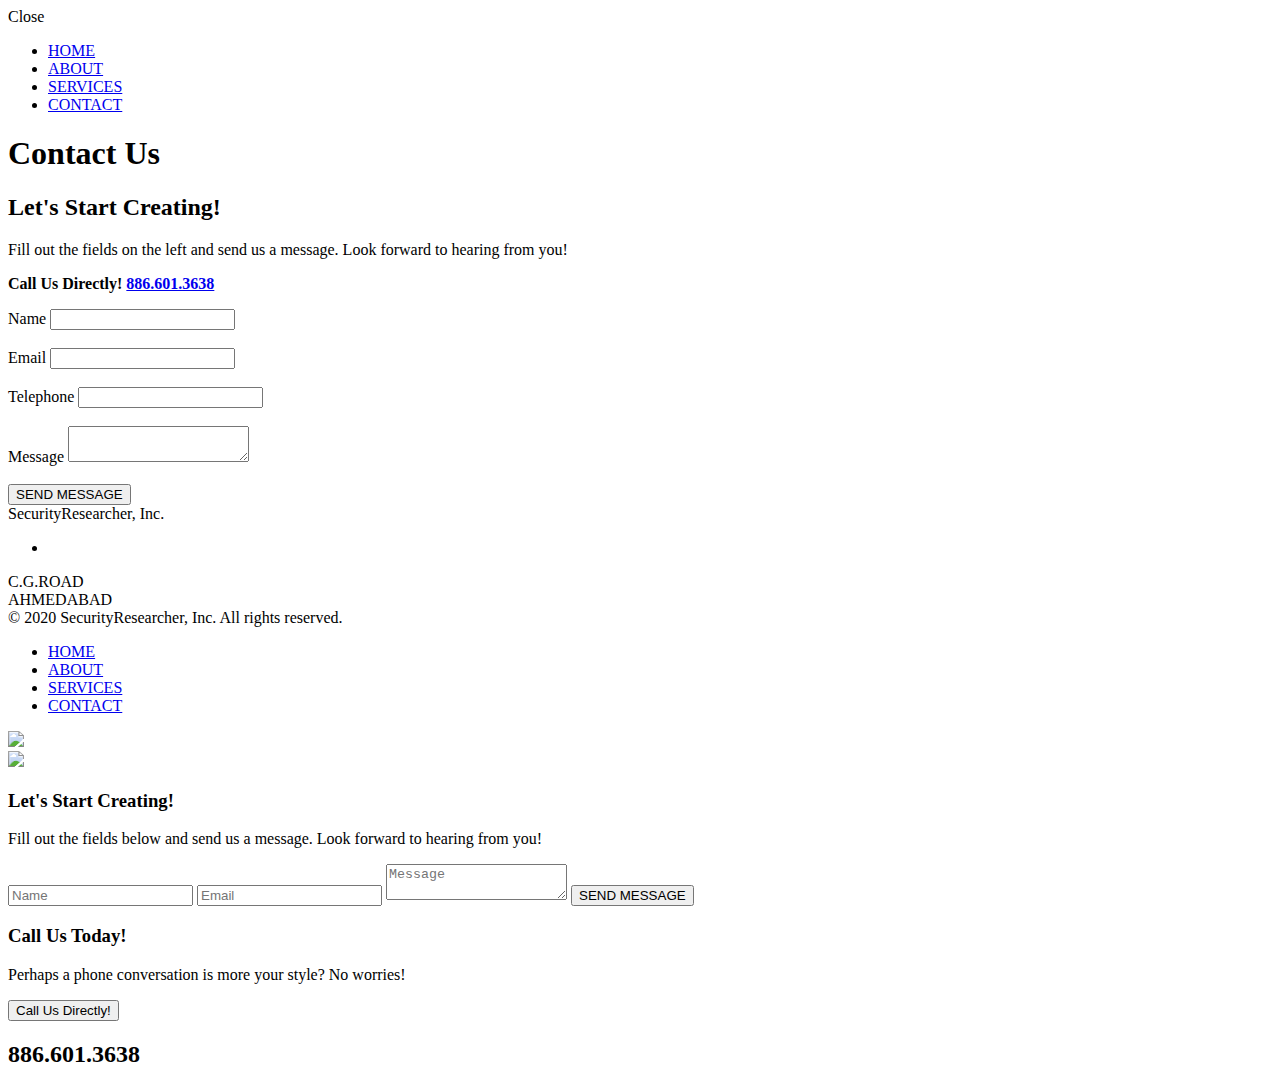
==== contact.html @ 0871aece "Add files via upload" ====
﻿<!DOCTYPE html>
<html>

<head>
	<title>Contact Us – SecurityResearcher, Inc. – Digital Marketing and Technology</title>
	<meta name="keywords" content="drivers ed" />
	<meta name="description" content="We invite you to contact SecurityResearcher today. Creating is in our blood and we'd love to conceptualize a marketing strategy that works for your company." />
	<meta charset="utf-8">
	<meta name="robots" content="index, follow">
	<meta name="viewport" content="width=device-width, user-scalable=no, initial-scale=1.0">
	<link rel="stylesheet" type="text/css" href="css/inner.css">
	<link rel="stylesheet" type="text/css" href="css/mobile-menu.css">
	<link type="text/css" media="screen" rel="stylesheet" href="css/awwwards.css" />
	<link rel="stylesheet" type="text/css" href="css/common.css">
	<style>
	.antispam { display:none;}
	</style>
	<script type="text/javascript" src="js/libs/jquery-1.10.2.min.js"></script>
	<script type="text/javascript" src="js/libs/js-modernizr.min.js"></script>
	<script type="text/javascript" src="js/libs/jquery.validate.min.js"></script>
	<script type="text/javascript" src="js/common.min.js"></script>
	<script>
	  (function(i,s,o,g,r,a,m){i['GoogleAnalyticsObject']=r;i[r]=i[r]||function(){
	  (i[r].q=i[r].q||[]).push(arguments)},i[r].l=1*new Date();a=s.createElement(o),
	  m=s.getElementsByTagName(o)[0];a.async=1;a.src=g;m.parentNode.insertBefore(a,m)
	  })(window,document,'script','../www.google-analytics.com/analytics.js','ga');

	  ga('create', 'UA-47781007-1', 'creative-mob.com');
	  ga('send', 'pageview');

	</script>
	<script>
		var frmContact = {
			validateField : function (e){
				var self = $(this);
				var idField = self[0].id;

				switch (idField){
					case 'name':
						if ( self.val().length < 4 ){
							$('.frm-ok.name').hide();
						} else {
							$('.frm-ok.name').show();
						}
						break;
					case 'email':
						if ( self.val().length < 4 ){
							$('.frm-ok.email').hide();
						} else if ( self.val().indexOf('@') < 0 || self.val().indexOf('.') < 0 ) {
							$('.frm-ok.email').hide();
						} else {
							$('.frm-ok.email').show();
						}
						break;
					case 'phone':
						if ( self.val().length == 10 ){
							$('.frm-ok.phone').show();
						} else {
							$('.frm-ok.phone').hide();
						}
						break;
					case 'message':
						if ( self.val().length < 10 ){
							$('.frm-ok.message').hide();
						} else {
							$('.frm-ok.message').show();
						}
						break;
				}
			}
		};
		$(window).resize(function (){
			$('.frm-ok.name').css({ left : $('#name').width(), top : $('#name').position().top + 12 });
			$('.frm-ok.email').css({ left : $('#email').width(), top : $('#email').position().top + 12 });
			$('.frm-ok.phone').css({ left : $('#phone').width(), top : $('#phone').position().top + 12 });
			$('.frm-ok.message').css({ left : $('#message').width(), top : $('#message').position().top + 14 });
		});
		$(document).ready(function() {
			$('#name').on('keyup', frmContact.validateField);
			$('#email').on('keyup', frmContact.validateField);
			$('#phone').on('keyup', frmContact.validateField);
			$('#message').on('keyup', frmContact.validateField);

			$('.frm-ok.name').css({ left : $('#name').width(), top : $('#name').position().top + 12 });
			$('.frm-ok.email').css({ left : $('#email').width(), top : $('#email').position().top + 12 });
			$('.frm-ok.phone').css({ left : $('#phone').width(), top : $('#phone').position().top + 12 });
			$('.frm-ok.message').css({ left : $('#message').width(), top : $('#message').position().top + 14 });
			// init form validation
			$('#contactForm').validate({
				rules: {
					name:    {required: true},
					email:   {required: true, email: true},
					phone:   {required: true, digits: true, rangelength: [10, 10]},
					message: {required: true}
				}
			});
		});
	</script>
</head>
<body class="contact">
	<!-- MOBILE MENU -->
	<!-- START MOBILE MENU -->

<div class="overlay-menu overlay-hugeinc">
    <div class="overlay-close">Close</div>
    <nav>
        <ul>
            <li><a href="index.html"><div class="icon-wrap"><div class="icon home"></div></div>HOME</a></li>
            <li><a class="small" href="about.html"><div class="icon-wrap"><div class="icon meet"></div></div>ABOUT</a></li>
            <li><a href="services.html"><div class="icon-wrap"><div class="icon services"></div></div>SERVICES</a></li>
            <li><a href="contact.html"><div class="icon-wrap"><div class="icon contact"></div></div>CONTACT</a></li>
        </ul>
    </nav>
</div>
	
	<div class="maincontainer">
		
		<!-- MOBILE HEADER -->
		<header class="mobile">
	<div class="menu-mobile-trigger" id="trigger-overlay"></div>
</header>
<div class="tab-contact">
    <div class="central-balloon" id="central-balloon">
        <div class="dots">
            <div class="dot dot-0"></div>
            <div class="dot dot-1"></div>
            <div class="dot dot-2"></div>
        </div>
    </div>
</div>		
		<!-- CONTACT FORM -->
		<section class="top">
			<div class="inner">
				
				<div class="chunk-right">
					<h1 class="small blue">Contact Us</h1>
					<h2 class="subtitle black">Let's Start Creating!</h2>
					<p class="blue">Fill out the fields on the left and send us a message. Look forward to hearing from you!</p>
					<p class="large blue"><strong>Call Us Directly! <a class="phone" href="tel:886-601-3638">886.601.3638</a></strong></p>
				</div>
				
				<div class="chunk-left">
					<form id="contactForm" class="clearafter" method="post">
						<div class="envelope-back"></div>
						<div class="letter">
						<p class="antispam">Leave this empty: <input type="text" name="url" /></p>
							<label for="name">Name</label>
							<input type="text" id="name" name="name"><div class="frm-ok name"></div><br>
							<label for="email">Email</label>
							<input type="text" id="email" name="email"><div class="frm-ok email"></div><br>
							<label for="phone">Telephone</label>
							<input type="text" id="phone" name="phone"><div class="frm-ok phone"></div><br>
							<label for="message">Message</label>
							<textarea id="message" name="message"></textarea><div class="frm-ok message"></div><br>
						</div>
						<div class="envelope-front"></div>
						<button class="orange with-blue-text">SEND MESSAGE</button>
					</form>
				</div>
				
			</div>
		</section>
		
		<!-- FOOTER -->
		<footer>
	<div class="scene">
		<div class="lights"></div>
		<div class="buildings"></div>
		<div class="top"></div>
		<div class="ship"></div>
	</div>
	<div class="blackbar">
		<div class="inner">
			<div class="creativemob">
				
				<span>SecurityResearcher, Inc.</span>
			</div>
			<ul class="connect-buttons">
				<li class="em"><a href="mailto:rushabh.researcher@gmail.com" target="_blank"></a></li>
			</ul>
			<div class="location">
				<div class="icon location"></div>
				<span> C.G.ROAD <br> AHMEDABAD <br><!-- <a href="tel:886-601-3638">886-601-3638</a> --></span>
			</div>
		</div>
	</div>
	<div class="copyright">&copy; 2020 SecurityResearcher, Inc. All rights reserved.</div>
</footer>		
	</div>
	
	<!-- DESKTOP MENU -->
	<div class="menu-desktop open">
	<ul>
		<li class="home"><a href="index.html">HOME</a></li>
		<li class="about"><a href="about.html">ABOUT</a></li>
		<li class="services"><a href="services.html">SERVICES</a></li>
		<li class="contact"><a href="contact.html">CONTACT</a></li>
	</ul>
	<div class="circle">
		<img src="img/common/menus/logo-cm%402x.png">
	</div>
	<div class="ribbon-left"></div>
	<div class="ribbon-right"></div>
</div>

<div class="overlay-window overlay-hugeinc">
	<div class="contact-window">
		<div class="close-window"><img src="https://creative-mob.com/img/common/close-window.svg" /></div>
		<div class="window-form">
			<h3>Let's Start Creating!</h3>
			<p>Fill out the fields below and send us a message. Look forward to hearing from you!</p>
			<form method="POST">
				<input type="text" name="w_name" placeholder="Name" />
				<input type="email" name="w_email" placeholder="Email" />
				<textarea name="w_message" placeholder="Message"></textarea>
				<button class="button send-msg">SEND MESSAGE</button>
			</form>
		</div>
		<div class="window-bar">
			<div class="the-bar"></div>
		</div>
		<div class="call-us-today">
			<h3>Call Us Today!</h3>
			<p>Perhaps a phone conversation is more your style? No worries!</p>
			<button class="button bigger call-us">Call Us Directly!</button>
			<h2>886.601.3638</h2>
		</div>
	</div>
</div>	<script type="text/javascript" src="js/menus.js"></script>
	<script type="text/javascript" src="js/inner.js"></script>
</body>
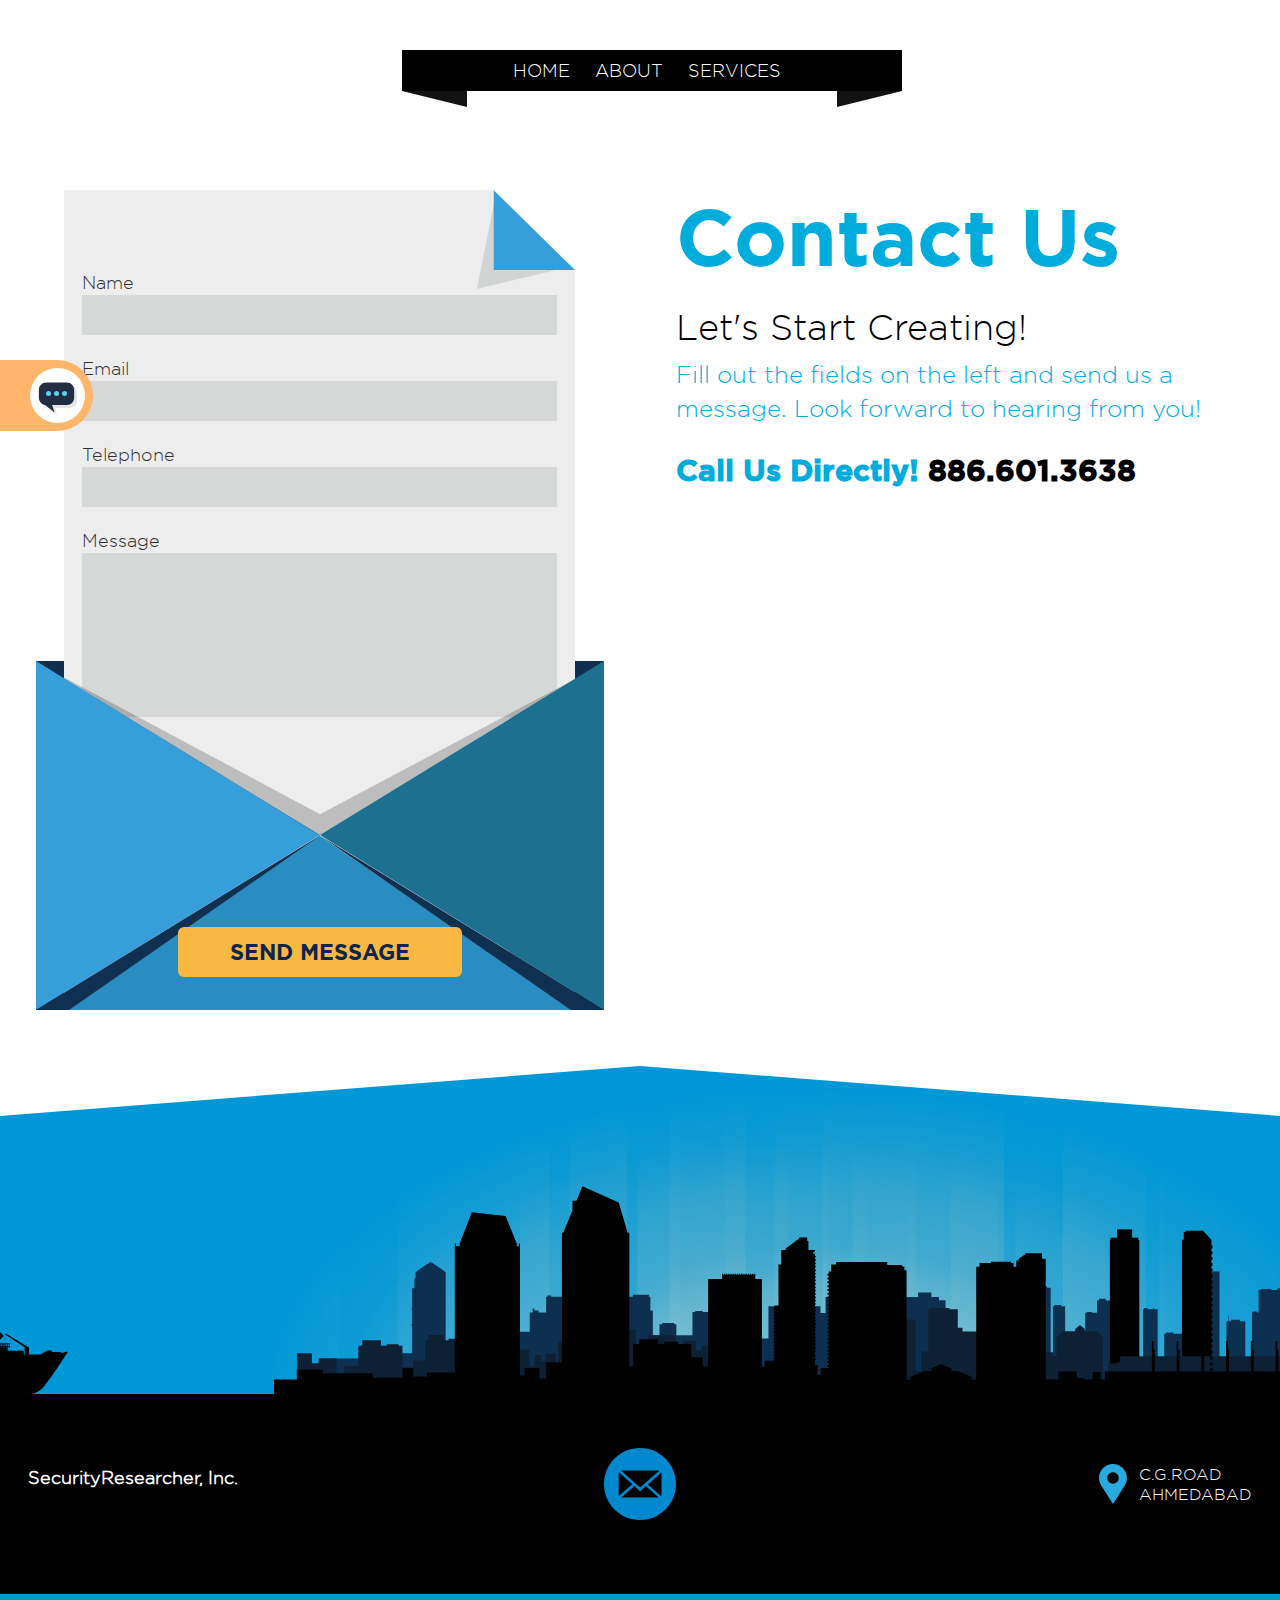
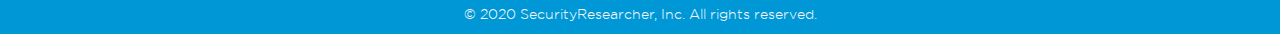
==== commit 4b4f4c55: "Update contact.html" ====
--- a/contact.html
+++ b/contact.html
@@ -25,7 +25,7 @@
 	  m=s.getElementsByTagName(o)[0];a.async=1;a.src=g;m.parentNode.insertBefore(a,m)
 	  })(window,document,'script','../www.google-analytics.com/analytics.js','ga');
 
-	  ga('create', 'UA-47781007-1', 'creative-mob.com');
+	  ga('create', 'UA-47781007-1', 'security-researcher.ml');
 	  ga('send', 'pageview');
 
 	</script>
--- a/css/inner.css
+++ b/css/inner.css
@@ -0,0 +1,3342 @@
+@font-face {
+  font-family: 'gothambold';
+  src: url("../fonts/gotham-bold-webfont.eot");
+  src: url("../fonts/gotham-bold-webfontd41d.eot?#iefix") format("embedded-opentype"), url("../fonts/gotham-bold-webfont.woff") format("woff"), url("../fonts/gotham-bold-webfont.ttf") format("truetype"), url("../fonts/gotham-bold-webfont.svg#gothambold") format("svg");
+  font-weight: normal;
+  font-style: normal;
+}
+
+@font-face {
+  font-family: 'gothamlight';
+  src: url("../fonts/gotham-light-webfont.eot");
+  src: url("../fonts/gotham-light-webfontd41d.eot?#iefix") format("embedded-opentype"), url("../fonts/gotham-light-webfont.woff") format("woff"), url("../fonts/gotham-light-webfont.ttf") format("truetype"), url("../fonts/gotham-light-webfont.svg#gothamlight") format("svg");
+  font-weight: normal;
+  font-style: normal;
+}
+
+/* line 1, /Applications/MAMP/htdocs/CreativeMob_New/sass/common/partials/_helpers.scss */
+.clear {
+  clear: both;
+}
+
+/* line 2, /Applications/MAMP/htdocs/CreativeMob_New/sass/common/partials/_helpers.scss */
+.clearafter:after {
+  content: '';
+  display: block;
+  clear: both;
+}
+
+/* line 1, /Applications/MAMP/htdocs/CreativeMob_New/sass/common/partials/_reset.scss */
+* {
+  margin: 0;
+  padding: 0;
+}
+
+/* line 1, /Applications/MAMP/htdocs/CreativeMob_New/sass/common/partials/_base.scss */
+html {
+  color: #fff;
+  font-family: 'gothamlight', Arial, sans-serif;
+  font-size: 18px;
+  -webkit-text-size-adjust: 100%;
+  -moz-text-size-adjust: 100%;
+  -ms-text-size-adjust: 100%;
+}
+
+/* line 10, /Applications/MAMP/htdocs/CreativeMob_New/sass/common/partials/_base.scss */
+body {
+  background: #005b90;
+  overflow-x: hidden;
+}
+
+/* line 15, /Applications/MAMP/htdocs/CreativeMob_New/sass/common/partials/_base.scss */
+h1, h2, h3 {
+  font-family: 'gothambold', Arial, sans-serif;
+  font-weight: normal;
+  line-height: 1.2em;
+  margin-bottom: 0.5em;
+}
+
+/* line 22, /Applications/MAMP/htdocs/CreativeMob_New/sass/common/partials/_base.scss */
+h1 {
+  font-size: 60px;
+}
+
+/* line 23, /Applications/MAMP/htdocs/CreativeMob_New/sass/common/partials/_base.scss */
+h2 {
+  font-size: 24px;
+}
+
+/* line 24, /Applications/MAMP/htdocs/CreativeMob_New/sass/common/partials/_base.scss */
+h3 {
+  font-size: 18px;
+}
+
+/* line 26, /Applications/MAMP/htdocs/CreativeMob_New/sass/common/partials/_base.scss */
+strong {
+  font-family: 'gothambold', Arial, sans-serif;
+}
+
+/* line 28, /Applications/MAMP/htdocs/CreativeMob_New/sass/common/partials/_base.scss */
+p {
+  font-family: 'gothamlight', Arial, sans-serif;
+  line-height: 1.4;
+  margin-bottom: 1.0em;
+}
+
+/* line 34, /Applications/MAMP/htdocs/CreativeMob_New/sass/common/partials/_base.scss */
+ul {
+  margin-left: 1em;
+}
+
+h1 span.scale { font-size: .6em; line-height: .55em !important; }
+
+/* line 36, /Applications/MAMP/htdocs/CreativeMob_New/sass/common/partials/_base.scss */
+.gray1 {
+  color: #a2a4a7;
+}
+
+/* line 37, /Applications/MAMP/htdocs/CreativeMob_New/sass/common/partials/_base.scss */
+.gray2 {
+  color: #808184;
+}
+
+/* line 38, /Applications/MAMP/htdocs/CreativeMob_New/sass/common/partials/_base.scss */
+.black {
+  color: black;
+}
+
+/* line 39, /Applications/MAMP/htdocs/CreativeMob_New/sass/common/partials/_base.scss */
+.blue {
+  color: #00acdc;
+}
+
+.yellow {
+  color: #F9B844;
+}
+
+.green {
+  color: #77B950;
+}
+
+.red {
+  color: #F14852;
+}
+
+.peach {
+  color: #ffb56a;
+}
+
+/* line 2, /Applications/MAMP/htdocs/CreativeMob_New/sass/common/partials/_layout.scss */
+.chunk-left {
+  -webkit-box-sizing: border-box;
+  -moz-box-sizing: border-box;
+  box-sizing: border-box;
+  float: left;
+  width: 50%;
+  padding-right: 3%;
+}
+
+/* line 3, /Applications/MAMP/htdocs/CreativeMob_New/sass/common/partials/_layout.scss */
+.chunk-right {
+  -webkit-box-sizing: border-box;
+  -moz-box-sizing: border-box;
+  box-sizing: border-box;
+  float: right;
+  width: 50%;
+  padding-left: 3%;
+}
+
+/* line 5, /Applications/MAMP/htdocs/CreativeMob_New/sass/common/partials/_layout.scss */
+br.show-x-large {
+  display: inline;
+}
+
+/* line 6, /Applications/MAMP/htdocs/CreativeMob_New/sass/common/partials/_layout.scss */
+br.show-large {
+  display: none;
+}
+
+/* line 7, /Applications/MAMP/htdocs/CreativeMob_New/sass/common/partials/_layout.scss */
+br.show-medium {
+  display: none;
+}
+
+/* line 8, /Applications/MAMP/htdocs/CreativeMob_New/sass/common/partials/_layout.scss */
+br.show-small {
+  display: none;
+}
+
+p.site-location,
+p.site-location a {
+  color: #1b75bb;
+  text-decoration: none;
+}
+
+p.site-location a:hover {
+  text-decoration: underline;
+}
+
+ul.sub-nav {
+  text-align: center;
+  margin-left: 8%;
+}
+
+ul.sub-nav li {
+  float: left;
+  list-style: none;
+}
+
+ul.sub-nav li:after {
+  content: "|";
+  float: right;
+  color: #000;
+  padding-left: 16px;
+  padding-right: 16px;
+}
+
+ul.sub-nav li:last-child:after {
+  content: "";
+  float: right;
+  color: #000;
+  padding-left: 0;
+  padding-right: 0;
+}
+
+ul.sub-nav li a {
+  font-family: 'gothamlight', Arial, sans-serif;
+  font-size: 24px;
+  color: #000;
+  text-decoration: none;
+}
+
+ul.sub-nav li a:hover {
+  color: #00ACDC;
+}
+
+#resource-content {
+  background-color: #fff;
+}
+
+#resource-content article p span {
+  font-size: 18px;
+}
+
+#resource-content button.twolines, 
+#resource-content a.button.twolines {
+  line-height: 2.2em;
+}
+
+ul#resource-links li h4 {
+  font-size: 16px;
+  text-align: center;
+}
+
+ul#resource-links li a {
+  display: block;
+  position: relative;
+  width: 100%;
+}
+
+ul#resource-links li img.flex {
+  margin-bottom: 0;
+  margin-left: auto; 
+  margin-right: auto;
+}
+
+/* Resource Main Page Link Hover State */
+ul#resource-links .view {
+  background: none repeat scroll 0 0 rgba(255, 255, 255, 0.8);
+  position: absolute;
+  text-align: center;
+  -webkit-transition: opacity 0.3s, visibility 0s linear .3s;
+  -moz-transition: opacity 0.3s, visibility 0s linear .3s;
+  -o-transition: opacity 0.3s, visibility 0s linear .3s;
+  transition: opacity 0.3s, visibility 0s linear .3s;
+  -webkit-transform: translate3d(0,0,0);
+  visibility: hidden;
+  opacity: 0;
+  width: 100%;
+}
+
+ul#resource-links .thumb:hover .view {
+  opacity: 1;
+  -webkit-transition-delay: 0s;
+  -moz-transition-delay: 0s;
+  -o-transition-delay: 0s;
+  transition-delay: 0s;
+  visibility: visible;
+}
+/* End of Resource Main Page Link Hover State */
+
+p.plus-sign {
+  font-family: 'gothambold', Arial, sans-serif;
+  font-size: 100px;
+  padding-top: 14%;
+}
+
+.border-left-blue {
+  border-left: 10px solid #78C6E1;
+}
+
+.border-right-yellow {
+  border-right: 10px solid #F9B844;
+}
+
+.border-left-green {
+  border-left: 10px solid #77B950;
+}
+
+.border-right-red {
+  border-right: 10px solid #F14852;
+}
+
+.top.resources h1 {
+  font-size: 83px;
+  font-family: 'gothamlight', Arial, sans-serif;
+  line-height: 1;
+}
+
+a.colio-close {
+  background: url(../img/inner/resources/close-btn.png) no-repeat;
+  width: 52px;
+  height: 52px;
+  right: 0 !important;
+}
+
+a.colio-close span {
+  display: none;
+}
+a.readmore {
+ position: relative;
+}
+
+.colio-navigation {
+  margin-top: 25px;
+  left: 0 !important;
+}
+
+.colio-navigation a.colio-prev,
+.colio-navigation a.colio-next {
+  color: #A2A4A7;
+}
+
+.colio-navigation a:hover.colio-prev,
+.colio-navigation a:hover.colio-next {
+  color: #000;
+}
+
+#resource-web-development {
+  background-color: #fff;
+  height: auto;
+}
+
+.sidebar-service h3 {
+  font-size: 24px;
+}
+
+.colio-container {
+  padding: 0 !important;
+}
+
+#resource-links {
+  margin-left: 0;
+}
+
+#resource-links li {
+  list-style: none;
+}
+
+.frm-ok {
+  position: absolute;
+  display: none;
+  width: 25px;
+  height: 25px;
+  z-index: 4;
+  left: 0;
+  top: 0;
+  background-image: url(../img/inner/contact/check.svg);
+  background-repeat: no-repeat;
+  background-size: 25px;
+}
+
+/* HELPERS
+- - - - - - - - - - - - - - - - - */
+.fl { float: left; }
+.fr { float: right; }
+.cl { clear: left; }
+.cr { clear: right; }
+.clear { clear: both; }
+.clearfix { zoom: 1; }
+.clearfix:before, .clearfix:after { content: ""; display: table; }
+.clearfix:after { clear: both; }
+.text-center { text-align: center; }
+.text-right  { text-align: right; }
+.text-left  { text-align: left; }
+.text-shadow { text-shadow: 1px 1px 1px #111;}
+.block-center { margin-left: auto; margin-right: auto; }
+.block-right { margin-right:auto; right:0; }
+img.center { display: block; margin-left: auto; margin-right: auto; }
+.relative { position: relative; }
+.absolute { position: absolute; }
+.inline { display:inline; }
+.inline-block { display:inline-block; }
+.no-padding { padding:0; }
+.no-border { border: 0 !important;}
+.mtp5 { margin-top: 5px; }
+.mt0_3 { margin-top: 0.3em; }
+.mt0_5 { margin-top: 0.5em; }
+.mt1 { margin-top: 1em; }
+.mt2 { margin-top: 2em; }
+.mt-1 { margin-top: -1em; }
+.mt-2 { margin-top: -2em; }
+.mt3 { margin-top: 3em; }
+.mt4 { margin-top: 4em; }
+.mb0_5 { margin-bottom: 0.5em; }
+.mb1 { margin-bottom: 1em; }
+.mb2 { margin-bottom: 2em; }
+.mb3 { margin-bottom: 3em; }
+.mb4 { margin-bottom: 4em; }
+.ml1 { margin-left: 1em; }
+.ml2 { margin-left: 2em; }
+.ml3 { margin-left: 3em; }
+.ml4 { margin-left: 4em; }
+.ml4_4 { margin-left: 4.4em; }
+.mr1 { margin-right: 1em; }
+.mr2 { margin-right: 2em; }
+.pl1 { padding-left: 1em; }
+.pr1 { padding-right: 1em; }
+.pt0_5 { padding-top: 0.5em; }
+.pt1 { padding-top: 1em; }
+.f65 { font-size: 65px;}
+.onethird    { width:  33.3333%; }
+.twothirds   { width:  66.6666%; }
+.five        { width:   5%; }
+.ten         { width:  10%; }
+.fifteen     { width:  15%; }
+.twenty      { width:  20%; }
+.twentytwo   { width:  22%; }
+.twentyfour  { width:  24%; }
+.twentyfive  { width:  25%; }
+.thirty      { width:  30%; }
+.thirtythree { width:  33.3%; }
+.thirtyfive  { width:  35%; }
+.forty       { width:  40%; }
+.fortyfive   { width:  45%; }
+.fifty       { width:  50%; }
+.fiftyfive   { width:  55%; }
+.sixty       { width:  60%; }
+.sixtyfive   { width:  65%; }
+.seventy     { width:  70%; }
+.seventyfive { width:  75%; }
+.eighty      { width:  80%; }
+.eightyfive  { width:  85%; }
+.ninety      { width:  90%; }
+.ninetyfive  { width:  95%; }
+.onehundred  { width: 100%; }
+.full        { width: 100%; }
+.no-select {
+  -webkit-user-select: none;
+     -moz-user-select: none;
+    -ms-user-select: none;
+      user-select: none;
+}
+
+/* chunk mods */
+.chunk.left  { float:  left; padding-right: 3%; }
+.chunk.right { float: right; padding-left:  3%; }
+.chunk.no-padding { padding-left: 0; padding-right: 0; }
+.chunk.border-left  {  border-left: 1px solid #dcdcdc; }
+.chunk.border-right { border-right: 1px solid #dcdcdc; }
+
+@media (min-width: 960px) and (max-width: 1279px) {
+  h1 span.scale { font-size: .6em; }
+  /* line 11, /Applications/MAMP/htdocs/CreativeMob_New/sass/common/partials/_layout.scss */
+  br.show-x-large {
+    display: none;
+  }
+
+  /* line 12, /Applications/MAMP/htdocs/CreativeMob_New/sass/common/partials/_layout.scss */
+  br.show-large {
+    display: inline;
+  }
+
+  /* line 13, /Applications/MAMP/htdocs/CreativeMob_New/sass/common/partials/_layout.scss */
+  br.show-medium {
+    display: none;
+  }
+
+  /* line 14, /Applications/MAMP/htdocs/CreativeMob_New/sass/common/partials/_layout.scss */
+  br.show-small {
+    display: none;
+  }
+
+  p.plus-sign {
+    font-family: 'gothambold', Arial, sans-serif;
+    font-size: 100px;
+    padding-top: 15%;
+    padding-bottom: 22%;
+    margin-bottom: 0;
+  }
+}
+@media (min-width: 640px) and (max-width: 959px) {
+  h1 span.scale { font-size: .6em; }
+  /* line 18, /Applications/MAMP/htdocs/CreativeMob_New/sass/common/partials/_layout.scss */
+  br.show-x-large {
+    display: none;
+  }
+
+  /* line 19, /Applications/MAMP/htdocs/CreativeMob_New/sass/common/partials/_layout.scss */
+  br.show-large {
+    display: none;
+  }
+
+  /* line 20, /Applications/MAMP/htdocs/CreativeMob_New/sass/common/partials/_layout.scss */
+  br.show-medium {
+    display: inline;
+  }
+
+  /* line 21, /Applications/MAMP/htdocs/CreativeMob_New/sass/common/partials/_layout.scss */
+  br.show-small {
+    display: none;
+  }
+
+  ul.sub-nav li a {
+    font-size: 18px;
+  }
+
+  p.plus-sign {
+    font-family: 'gothambold', Arial, sans-serif;
+    font-size: 75px;
+    padding-top: 10%;
+    padding-bottom: 18%;
+    margin-bottom: 0;
+  }
+}
+@media (max-width: 639px) {
+  h1 span.scale { font-size: .6em; }
+  /* line 25, /Applications/MAMP/htdocs/CreativeMob_New/sass/common/partials/_layout.scss */
+  br.show-x-large {
+    display: none;
+  }
+
+  /* line 26, /Applications/MAMP/htdocs/CreativeMob_New/sass/common/partials/_layout.scss */
+  br.show-large {
+    display: none;
+  }
+
+  /* line 27, /Applications/MAMP/htdocs/CreativeMob_New/sass/common/partials/_layout.scss */
+  br.show-medium {
+    display: none;
+  }
+
+  /* line 28, /Applications/MAMP/htdocs/CreativeMob_New/sass/common/partials/_layout.scss */
+  br.show-small {
+    display: inline;
+  }
+
+  /* line 31, /Applications/MAMP/htdocs/CreativeMob_New/sass/common/partials/_layout.scss */
+  .chunk-left,
+  .chunk-right {
+    float: none;
+    width: auto;
+  }
+
+  /* line 35, /Applications/MAMP/htdocs/CreativeMob_New/sass/common/partials/_layout.scss */
+  .chunk-left {
+    padding-right: 0;
+  }
+
+  /* line 38, /Applications/MAMP/htdocs/CreativeMob_New/sass/common/partials/_layout.scss */
+  .chunk-right {
+    padding-left: 0;
+  }
+
+  /* CHUNKS
+  - - - - - - - - - - - - - - - - - */
+  .chunk.expandable { width: auto; } /* OLD: max-width: 500px; margin-left: auto; margin-right: auto; */
+  .chunk.expandable.left  { float: none; padding-right: 0; }
+  .chunk.expandable.right { float: none;  padding-left: 0; }
+  .chunk.expandable.border-left  { border-left: none; }
+  .chunk.expandable.border-right { border-right: none; }
+  p.expandable {float: none; width: auto; right:0; left:0; margin: 0 auto; }
+  .expandable { float: none; width: auto; }
+
+  .border-left-blue,
+  .border-right-yellow,
+  .border-left-green,
+  .border-right-red {
+    border-left: none;
+    border-right: none;
+  }
+
+  ul.sub-nav li a {
+    font-size: 16px;
+  }
+
+  p.plus-sign {
+    font-family: 'gothambold', Arial, sans-serif;
+    font-size: 100px;
+    padding-top: 10%;
+    padding-bottom: 18%;
+    margin-bottom: 0;
+  }
+}
+/* line 1, /Applications/MAMP/htdocs/CreativeMob_New/sass/common/partials/_icons.scss */
+div.perdy-icon {
+  width: 100px;
+  height: 100px;
+  background: url(../img/common/icons-perdy.svg) no-repeat;
+  background-size: 400px 601px;
+}
+/* line 54, /Applications/MAMP/htdocs/CreativeMob_New/sass/common/_vars-and-mixins.scss */
+div.perdy-icon.contentmarketing {
+  background-position: 0px 0px;
+}
+/* line 54, /Applications/MAMP/htdocs/CreativeMob_New/sass/common/_vars-and-mixins.scss */
+div.perdy-icon.webdesign {
+  background-position: -100px 0px;
+}
+/* line 54, /Applications/MAMP/htdocs/CreativeMob_New/sass/common/_vars-and-mixins.scss */
+div.perdy-icon.webdevelopment {
+  background-position: -200px 0px;
+}
+/* line 54, /Applications/MAMP/htdocs/CreativeMob_New/sass/common/_vars-and-mixins.scss */
+div.perdy-icon.onlinemarketing {
+  background-position: -300px 0px;
+}
+/* line 54, /Applications/MAMP/htdocs/CreativeMob_New/sass/common/_vars-and-mixins.scss */
+div.perdy-icon.seo {
+  background-position: 0px -100px;
+}
+/* line 54, /Applications/MAMP/htdocs/CreativeMob_New/sass/common/_vars-and-mixins.scss */
+div.perdy-icon.copywriting {
+  background-position: -100px -100px;
+}
+/* line 54, /Applications/MAMP/htdocs/CreativeMob_New/sass/common/_vars-and-mixins.scss */
+div.perdy-icon.blogs {
+  background-position: -200px -100px;
+}
+/* line 54, /Applications/MAMP/htdocs/CreativeMob_New/sass/common/_vars-and-mixins.scss */
+div.perdy-icon.pressrelease {
+  background-position: -300px -100px;
+}
+/* line 54, /Applications/MAMP/htdocs/CreativeMob_New/sass/common/_vars-and-mixins.scss */
+div.perdy-icon.responsive {
+  background-position: 0px -200px;
+}
+/* line 54, /Applications/MAMP/htdocs/CreativeMob_New/sass/common/_vars-and-mixins.scss */
+div.perdy-icon.programming {
+  background-position: -100px -200px;
+}
+/* line 54, /Applications/MAMP/htdocs/CreativeMob_New/sass/common/_vars-and-mixins.scss */
+div.perdy-icon.ecommerce {
+  background-position: -200px -200px;
+}
+/* line 54, /Applications/MAMP/htdocs/CreativeMob_New/sass/common/_vars-and-mixins.scss */
+div.perdy-icon.dbmgmt {
+  background-position: -300px -200px;
+}
+/* line 54, /Applications/MAMP/htdocs/CreativeMob_New/sass/common/_vars-and-mixins.scss */
+div.perdy-icon.branding {
+  background-position: 0px -300px;
+}
+/* line 54, /Applications/MAMP/htdocs/CreativeMob_New/sass/common/_vars-and-mixins.scss */
+div.perdy-icon.layout {
+  background-position: -100px -300px;
+}
+/* line 54, /Applications/MAMP/htdocs/CreativeMob_New/sass/common/_vars-and-mixins.scss */
+div.perdy-icon.mobiledesign {
+  background-position: -200px -300px;
+}
+/* line 54, /Applications/MAMP/htdocs/CreativeMob_New/sass/common/_vars-and-mixins.scss */
+div.perdy-icon.uxui {
+  background-position: -300px -300px;
+}
+/* line 54, /Applications/MAMP/htdocs/CreativeMob_New/sass/common/_vars-and-mixins.scss */
+div.perdy-icon.campaign {
+  background-position: 0px -400px;
+}
+/* line 54, /Applications/MAMP/htdocs/CreativeMob_New/sass/common/_vars-and-mixins.scss */
+div.perdy-icon.ppc {
+  background-position: -100px -400px;
+}
+/* line 54, /Applications/MAMP/htdocs/CreativeMob_New/sass/common/_vars-and-mixins.scss */
+div.perdy-icon.social {
+  background-position: -200px -400px;
+}
+/* line 54, /Applications/MAMP/htdocs/CreativeMob_New/sass/common/_vars-and-mixins.scss */
+div.perdy-icon.analytics {
+  background-position: -300px -400px;
+}
+div.perdy-icon.videoproduction {
+  background-position: 0px -500px;
+}
+div.perdy-icon.marketingmaterials {
+  background-position: -100px -500px;
+}
+div.perdy-icon.infographics {
+  background-position: -200px -500px;
+}
+
+/* line 10, /Applications/MAMP/htdocs/CreativeMob_New/sass/common/partials/_icons.scss */
+div.perdy-icons {
+  margin-bottom: 1em;
+}
+/* line 13, /Applications/MAMP/htdocs/CreativeMob_New/sass/common/partials/_icons.scss */
+div.perdy-icons.right {
+  text-align: right;
+}
+/* line 17, /Applications/MAMP/htdocs/CreativeMob_New/sass/common/partials/_icons.scss */
+div.perdy-icons div.wrap {
+  display: inline-block;
+  font-size: 19px;
+  font-family: 'gothambold', Arial, sans-serif;
+  vertical-align: top;
+  text-align: center;
+  margin-right: 1em;
+  margin-bottom: 1em;
+}
+/* line 26, /Applications/MAMP/htdocs/CreativeMob_New/sass/common/partials/_icons.scss */
+div.perdy-icons div.wrap:last-child {
+  margin-right: 0;
+}
+/* line 31, /Applications/MAMP/htdocs/CreativeMob_New/sass/common/partials/_icons.scss */
+div.perdy-icons div.wrap.smaller-text {
+  font-size: 15px;
+}
+/* line 34, /Applications/MAMP/htdocs/CreativeMob_New/sass/common/partials/_icons.scss */
+div.perdy-icons div.wrap.smallest-text {
+  font-size: 13px;
+}
+/* line 39, /Applications/MAMP/htdocs/CreativeMob_New/sass/common/partials/_icons.scss */
+div.perdy-icons div.wrap a {
+  color: inherit;
+  text-decoration: none;
+}
+/* line 43, /Applications/MAMP/htdocs/CreativeMob_New/sass/common/partials/_icons.scss */
+div.perdy-icons div.wrap a:hover {
+  text-decoration: underline;
+}
+/* line 48, /Applications/MAMP/htdocs/CreativeMob_New/sass/common/partials/_icons.scss */
+div.perdy-icons div.wrap div.perdy-icon {
+  margin: 0 auto 0.5em;
+}
+
+@media (min-width: 960px) and (max-width: 1279px) {
+  /* line 59, /Applications/MAMP/htdocs/CreativeMob_New/sass/common/partials/_icons.scss */
+  div.perdy-icons div.wrap {
+    font-size: 16px;
+    margin-right: 0.5em;
+    margin-bottom: 0.5em;
+  }
+  /* line 64, /Applications/MAMP/htdocs/CreativeMob_New/sass/common/partials/_icons.scss */
+  div.perdy-icons div.wrap div.perdy-icon {
+    width: 95px;
+    height: 95px;
+    background-size: 380px 570px;
+  }
+  /* line 54, /Applications/MAMP/htdocs/CreativeMob_New/sass/common/_vars-and-mixins.scss */
+  div.perdy-icons div.wrap div.perdy-icon.contentmarketing {
+    background-position: 0px 0px;
+  }
+  /* line 54, /Applications/MAMP/htdocs/CreativeMob_New/sass/common/_vars-and-mixins.scss */
+  div.perdy-icons div.wrap div.perdy-icon.webdesign {
+    background-position: -95px 0px;
+  }
+  /* line 54, /Applications/MAMP/htdocs/CreativeMob_New/sass/common/_vars-and-mixins.scss */
+  div.perdy-icons div.wrap div.perdy-icon.webdevelopment {
+    background-position: -190px 0px;
+  }
+  /* line 54, /Applications/MAMP/htdocs/CreativeMob_New/sass/common/_vars-and-mixins.scss */
+  div.perdy-icons div.wrap div.perdy-icon.onlinemarketing {
+    background-position: -285px 0px;
+  }
+  /* line 54, /Applications/MAMP/htdocs/CreativeMob_New/sass/common/_vars-and-mixins.scss */
+  div.perdy-icons div.wrap div.perdy-icon.seo {
+    background-position: 0px -95px;
+  }
+  /* line 54, /Applications/MAMP/htdocs/CreativeMob_New/sass/common/_vars-and-mixins.scss */
+  div.perdy-icons div.wrap div.perdy-icon.copywriting {
+    background-position: -95px -95px;
+  }
+  /* line 54, /Applications/MAMP/htdocs/CreativeMob_New/sass/common/_vars-and-mixins.scss */
+  div.perdy-icons div.wrap div.perdy-icon.blogs {
+    background-position: -190px -95px;
+  }
+  /* line 54, /Applications/MAMP/htdocs/CreativeMob_New/sass/common/_vars-and-mixins.scss */
+  div.perdy-icons div.wrap div.perdy-icon.pressrelease {
+    background-position: -285px -95px;
+  }
+  /* line 54, /Applications/MAMP/htdocs/CreativeMob_New/sass/common/_vars-and-mixins.scss */
+  div.perdy-icons div.wrap div.perdy-icon.responsive {
+    background-position: 0px -190px;
+  }
+  /* line 54, /Applications/MAMP/htdocs/CreativeMob_New/sass/common/_vars-and-mixins.scss */
+  div.perdy-icons div.wrap div.perdy-icon.programming {
+    background-position: -95px -190px;
+  }
+  /* line 54, /Applications/MAMP/htdocs/CreativeMob_New/sass/common/_vars-and-mixins.scss */
+  div.perdy-icons div.wrap div.perdy-icon.ecommerce {
+    background-position: -190px -190px;
+  }
+  /* line 54, /Applications/MAMP/htdocs/CreativeMob_New/sass/common/_vars-and-mixins.scss */
+  div.perdy-icons div.wrap div.perdy-icon.dbmgmt {
+    background-position: -285px -190px;
+  }
+  /* line 54, /Applications/MAMP/htdocs/CreativeMob_New/sass/common/_vars-and-mixins.scss */
+  div.perdy-icons div.wrap div.perdy-icon.branding {
+    background-position: 0px -285px;
+  }
+  /* line 54, /Applications/MAMP/htdocs/CreativeMob_New/sass/common/_vars-and-mixins.scss */
+  div.perdy-icons div.wrap div.perdy-icon.layout {
+    background-position: -95px -285px;
+  }
+  /* line 54, /Applications/MAMP/htdocs/CreativeMob_New/sass/common/_vars-and-mixins.scss */
+  div.perdy-icons div.wrap div.perdy-icon.mobiledesign {
+    background-position: -190px -285px;
+  }
+  /* line 54, /Applications/MAMP/htdocs/CreativeMob_New/sass/common/_vars-and-mixins.scss */
+  div.perdy-icons div.wrap div.perdy-icon.uxui {
+    background-position: -285px -285px;
+  }
+  /* line 54, /Applications/MAMP/htdocs/CreativeMob_New/sass/common/_vars-and-mixins.scss */
+  div.perdy-icons div.wrap div.perdy-icon.campaign {
+    background-position: 0px -380px;
+  }
+  /* line 54, /Applications/MAMP/htdocs/CreativeMob_New/sass/common/_vars-and-mixins.scss */
+  div.perdy-icons div.wrap div.perdy-icon.ppc {
+    background-position: -95px -380px;
+  }
+  /* line 54, /Applications/MAMP/htdocs/CreativeMob_New/sass/common/_vars-and-mixins.scss */
+  div.perdy-icons div.wrap div.perdy-icon.social {
+    background-position: -190px -380px;
+  }
+  /* line 54, /Applications/MAMP/htdocs/CreativeMob_New/sass/common/_vars-and-mixins.scss */
+  div.perdy-icons div.wrap div.perdy-icon.analytics {
+    background-position: -285px -380px;
+  }
+  div.perdy-icon.videoproduction {
+    background-position: 0px -475px;
+  }
+  div.perdy-icon.marketingmaterials {
+    background-position: -95px -475px;
+  }
+  div.perdy-icon.infographics {
+    background-position: -190px -475px;
+  }
+}
+@media (min-width: 640px) and (max-width: 959px) {
+  /* line 78, /Applications/MAMP/htdocs/CreativeMob_New/sass/common/partials/_icons.scss */
+  div.perdy-icons div.wrap {
+    font-size: 10px;
+    font-family: 'gothamlight', Arial, sans-serif;
+    margin-right: 0.5em;
+    margin-bottom: 0.5em;
+  }
+  /* line 84, /Applications/MAMP/htdocs/CreativeMob_New/sass/common/partials/_icons.scss */
+  div.perdy-icons div.wrap.smaller-text {
+    font-size: 10px;
+  }
+  /* line 87, /Applications/MAMP/htdocs/CreativeMob_New/sass/common/partials/_icons.scss */
+  div.perdy-icons div.wrap.smallest-text {
+    font-size: 10px;
+  }
+  /* line 91, /Applications/MAMP/htdocs/CreativeMob_New/sass/common/partials/_icons.scss */
+  div.perdy-icons div.wrap div.perdy-icon {
+    width: 55px;
+    height: 55px;
+    background-size: 220px 330px;
+  }
+  /* line 54, /Applications/MAMP/htdocs/CreativeMob_New/sass/common/_vars-and-mixins.scss */
+  div.perdy-icons div.wrap div.perdy-icon.contentmarketing {
+    background-position: 0px 0px;
+  }
+  /* line 54, /Applications/MAMP/htdocs/CreativeMob_New/sass/common/_vars-and-mixins.scss */
+  div.perdy-icons div.wrap div.perdy-icon.webdesign {
+    background-position: -55px 0px;
+  }
+  /* line 54, /Applications/MAMP/htdocs/CreativeMob_New/sass/common/_vars-and-mixins.scss */
+  div.perdy-icons div.wrap div.perdy-icon.webdevelopment {
+    background-position: -110px 0px;
+  }
+  /* line 54, /Applications/MAMP/htdocs/CreativeMob_New/sass/common/_vars-and-mixins.scss */
+  div.perdy-icons div.wrap div.perdy-icon.onlinemarketing {
+    background-position: -165px 0px;
+  }
+  /* line 54, /Applications/MAMP/htdocs/CreativeMob_New/sass/common/_vars-and-mixins.scss */
+  div.perdy-icons div.wrap div.perdy-icon.seo {
+    background-position: 0px -55px;
+  }
+  /* line 54, /Applications/MAMP/htdocs/CreativeMob_New/sass/common/_vars-and-mixins.scss */
+  div.perdy-icons div.wrap div.perdy-icon.copywriting {
+    background-position: -55px -55px;
+  }
+  /* line 54, /Applications/MAMP/htdocs/CreativeMob_New/sass/common/_vars-and-mixins.scss */
+  div.perdy-icons div.wrap div.perdy-icon.blogs {
+    background-position: -110px -55px;
+  }
+  /* line 54, /Applications/MAMP/htdocs/CreativeMob_New/sass/common/_vars-and-mixins.scss */
+  div.perdy-icons div.wrap div.perdy-icon.pressrelease {
+    background-position: -165px -55px;
+  }
+  /* line 54, /Applications/MAMP/htdocs/CreativeMob_New/sass/common/_vars-and-mixins.scss */
+  div.perdy-icons div.wrap div.perdy-icon.responsive {
+    background-position: 0px -110px;
+  }
+  /* line 54, /Applications/MAMP/htdocs/CreativeMob_New/sass/common/_vars-and-mixins.scss */
+  div.perdy-icons div.wrap div.perdy-icon.programming {
+    background-position: -55px -110px;
+  }
+  /* line 54, /Applications/MAMP/htdocs/CreativeMob_New/sass/common/_vars-and-mixins.scss */
+  div.perdy-icons div.wrap div.perdy-icon.ecommerce {
+    background-position: -110px -110px;
+  }
+  /* line 54, /Applications/MAMP/htdocs/CreativeMob_New/sass/common/_vars-and-mixins.scss */
+  div.perdy-icons div.wrap div.perdy-icon.dbmgmt {
+    background-position: -165px -110px;
+  }
+  /* line 54, /Applications/MAMP/htdocs/CreativeMob_New/sass/common/_vars-and-mixins.scss */
+  div.perdy-icons div.wrap div.perdy-icon.branding {
+    background-position: 0px -165px;
+  }
+  /* line 54, /Applications/MAMP/htdocs/CreativeMob_New/sass/common/_vars-and-mixins.scss */
+  div.perdy-icons div.wrap div.perdy-icon.layout {
+    background-position: -55px -165px;
+  }
+  /* line 54, /Applications/MAMP/htdocs/CreativeMob_New/sass/common/_vars-and-mixins.scss */
+  div.perdy-icons div.wrap div.perdy-icon.mobiledesign {
+    background-position: -110px -165px;
+  }
+  /* line 54, /Applications/MAMP/htdocs/CreativeMob_New/sass/common/_vars-and-mixins.scss */
+  div.perdy-icons div.wrap div.perdy-icon.uxui {
+    background-position: -165px -165px;
+  }
+  /* line 54, /Applications/MAMP/htdocs/CreativeMob_New/sass/common/_vars-and-mixins.scss */
+  div.perdy-icons div.wrap div.perdy-icon.campaign {
+    background-position: 0px -220px;
+  }
+  /* line 54, /Applications/MAMP/htdocs/CreativeMob_New/sass/common/_vars-and-mixins.scss */
+  div.perdy-icons div.wrap div.perdy-icon.ppc {
+    background-position: -55px -220px;
+  }
+  /* line 54, /Applications/MAMP/htdocs/CreativeMob_New/sass/common/_vars-and-mixins.scss */
+  div.perdy-icons div.wrap div.perdy-icon.social {
+    background-position: -110px -220px;
+  }
+  /* line 54, /Applications/MAMP/htdocs/CreativeMob_New/sass/common/_vars-and-mixins.scss */
+  div.perdy-icons div.wrap div.perdy-icon.analytics {
+    background-position: -165px -220px;
+  }
+  div.perdy-icon.videoproduction {
+    background-position: 0px -275px;
+  }
+  div.perdy-icon.marketingmaterials {
+    background-position: -55px -275px;
+  }
+  div.perdy-icon.infographics {
+    background-position: -110px -275px;
+  }
+}
+@media (max-width: 639px) {
+  /* line 103, /Applications/MAMP/htdocs/CreativeMob_New/sass/common/partials/_icons.scss */
+  div.perdy-icons {
+    text-align: center;
+  }
+  /* line 106, /Applications/MAMP/htdocs/CreativeMob_New/sass/common/partials/_icons.scss */
+  div.perdy-icons.right {
+    text-align: center;
+  }
+  /* line 111, /Applications/MAMP/htdocs/CreativeMob_New/sass/common/partials/_icons.scss */
+  div.perdy-icons div.wrap:nth-of-type(2) {
+    margin-right: 0;
+  }
+  /* line 114, /Applications/MAMP/htdocs/CreativeMob_New/sass/common/partials/_icons.scss */
+  div.perdy-icons div.wrap:nth-of-type(4) {
+    margin-right: 0;
+  }
+
+  .top.resources h1 {
+    font-size: 40px;
+  }
+
+  p.plus-sign {
+    font-family: 'gothambold', Arial, sans-serif;
+    font-size: 115px;
+    padding-top: 10%;
+    padding-bottom: 20%;
+    margin-bottom: 0;
+  }
+}
+/* line 28, /Applications/MAMP/htdocs/CreativeMob_New/sass/common/partials/_buttons.scss */
+button,
+a.button {
+  -webkit-box-sizing: border-box;
+  -moz-box-sizing: border-box;
+  box-sizing: border-box;
+  display: inline-block;
+  height: 50px;
+  font-family: 'gothambold', Arial, sans-serif;
+  font-size: 22px;
+  text-align: center;
+  text-decoration: none;
+  line-height: 45px;
+  padding: 0 30px;
+  outline: none;
+  border-radius: 6px;
+  border-width: 3px;
+  border-style: solid;
+  cursor: pointer;
+  -webkit-transition: background-color 0.1s ease-out;
+  -moz-transition: background-color 0.1s ease-out;
+  transition: background-color 0.1s ease-out;
+}
+/* line 3, /Applications/MAMP/htdocs/CreativeMob_New/sass/common/partials/_buttons.scss */
+button.black,
+a.button.black {
+  color: white;
+  border-color: black;
+  background-color: black;
+}
+/* line 8, /Applications/MAMP/htdocs/CreativeMob_New/sass/common/partials/_buttons.scss */
+button.black:hover,
+a.button.black:hover {
+  color: black;
+  background-color: transparent;
+}
+/* line 13, /Applications/MAMP/htdocs/CreativeMob_New/sass/common/partials/_buttons.scss */
+button.black.inverted,
+a.button.black.inverted {
+  color: black;
+  border-color: black;
+  background-color: transparent;
+}
+/* line 18, /Applications/MAMP/htdocs/CreativeMob_New/sass/common/partials/_buttons.scss */
+button.black.inverted:hover,
+a.button.black.inverted:hover {
+  color: white;
+  background-color: black;
+}
+/* line 3, /Applications/MAMP/htdocs/CreativeMob_New/sass/common/partials/_buttons.scss */
+button.white,
+a.button.white {
+  color: black;
+  border-color: white;
+  background-color: white;
+}
+/* line 8, /Applications/MAMP/htdocs/CreativeMob_New/sass/common/partials/_buttons.scss */
+button.white:hover,
+a.button.white:hover {
+  color: white;
+  background-color: transparent;
+}
+/* line 13, /Applications/MAMP/htdocs/CreativeMob_New/sass/common/partials/_buttons.scss */
+button.white.inverted,
+a.button.white.inverted {
+  color: white;
+  border-color: white;
+  background-color: transparent;
+}
+/* line 18, /Applications/MAMP/htdocs/CreativeMob_New/sass/common/partials/_buttons.scss */
+button.white.inverted:hover,
+a.button.white.inverted:hover {
+  color: black;
+  background-color: white;
+}
+/* line 3, /Applications/MAMP/htdocs/CreativeMob_New/sass/common/partials/_buttons.scss */
+button.orange,
+a.button.orange {
+  color: white;
+  border-color: #f9b844;
+  background-color: #f9b844;
+}
+/* line 8, /Applications/MAMP/htdocs/CreativeMob_New/sass/common/partials/_buttons.scss */
+button.orange:hover,
+a.button.orange:hover {
+  color: #f9b844;
+  background-color: transparent;
+}
+/* line 13, /Applications/MAMP/htdocs/CreativeMob_New/sass/common/partials/_buttons.scss */
+button.orange.inverted,
+a.button.orange.inverted {
+  color: #f9b844;
+  border-color: #f9b844;
+  background-color: transparent;
+}
+/* line 18, /Applications/MAMP/htdocs/CreativeMob_New/sass/common/partials/_buttons.scss */
+button.orange.inverted:hover,
+a.button.orange.inverted:hover {
+  color: white;
+  background-color: #f9b844;
+}
+/* line 3, /Applications/MAMP/htdocs/CreativeMob_New/sass/common/partials/_buttons.scss */
+button.red,
+a.button.red {
+  color: white;
+  border-color: #f14852;
+  background-color: #f14852;
+}
+/* line 8, /Applications/MAMP/htdocs/CreativeMob_New/sass/common/partials/_buttons.scss */
+button.red:hover,
+a.button.red:hover {
+  color: #f14852;
+  background-color: transparent;
+}
+/* line 13, /Applications/MAMP/htdocs/CreativeMob_New/sass/common/partials/_buttons.scss */
+button.red.inverted,
+a.button.red.inverted {
+  color: #f14852;
+  border-color: #f14852;
+  background-color: transparent;
+}
+/* line 18, /Applications/MAMP/htdocs/CreativeMob_New/sass/common/partials/_buttons.scss */
+button.red.inverted:hover,
+a.button.red.inverted:hover {
+  color: white;
+  background-color: #f14852;
+}
+/* line 3, /Applications/MAMP/htdocs/CreativeMob_New/sass/common/partials/_buttons.scss */
+button.green,
+a.button.green {
+  color: white;
+  border-color: #77b950;
+  background-color: #77b950;
+}
+/* line 8, /Applications/MAMP/htdocs/CreativeMob_New/sass/common/partials/_buttons.scss */
+button.green:hover,
+a.button.green:hover {
+  color: #77b950;
+  background-color: transparent;
+}
+/* line 13, /Applications/MAMP/htdocs/CreativeMob_New/sass/common/partials/_buttons.scss */
+button.green.inverted,
+a.button.green.inverted {
+  color: #77b950;
+  border-color: #77b950;
+  background-color: transparent;
+}
+/* line 18, /Applications/MAMP/htdocs/CreativeMob_New/sass/common/partials/_buttons.scss */
+button.green.inverted:hover,
+a.button.green.inverted:hover {
+  color: white;
+  background-color: #77b950;
+}
+/* line 3, /Applications/MAMP/htdocs/CreativeMob_New/sass/common/partials/_buttons.scss */
+button.peach,
+a.button.peach {
+  color: white;
+  border-color: #ffb56a;
+  background-color: #ffb56a;
+}
+/* line 8, /Applications/MAMP/htdocs/CreativeMob_New/sass/common/partials/_buttons.scss */
+button.peach:hover,
+a.button.peach:hover {
+  color: #ffb56a;
+  background-color: transparent;
+}
+/* line 13, /Applications/MAMP/htdocs/CreativeMob_New/sass/common/partials/_buttons.scss */
+button.peach.inverted,
+a.button.peach.inverted {
+  color: #ffb56a;
+  border-color: #ffb56a;
+  background-color: transparent;
+}
+/* line 18, /Applications/MAMP/htdocs/CreativeMob_New/sass/common/partials/_buttons.scss */
+button.peach.inverted:hover,
+a.button.peach.inverted:hover {
+  color: white;
+  background-color: #ffb56a;
+}
+/* line 3, /Applications/MAMP/htdocs/CreativeMob_New/sass/common/partials/_buttons.scss */
+button.blue,
+a.button.blue {
+  color: white;
+  border-color: #78c6e1;
+  background-color: #78c6e1;
+}
+/* line 8, /Applications/MAMP/htdocs/CreativeMob_New/sass/common/partials/_buttons.scss */
+button.blue:hover,
+a.button.blue:hover {
+  color: #78c6e1;
+  background-color: transparent;
+}
+/* line 13, /Applications/MAMP/htdocs/CreativeMob_New/sass/common/partials/_buttons.scss */
+button.blue.inverted,
+a.button.blue.inverted {
+  color: #78c6e1;
+  border-color: #78c6e1;
+  background-color: transparent;
+}
+/* line 18, /Applications/MAMP/htdocs/CreativeMob_New/sass/common/partials/_buttons.scss */
+button.blue.inverted:hover,
+a.button.blue.inverted:hover {
+  color: white;
+  background-color: #78c6e1;
+}
+/* line 3, /Applications/MAMP/htdocs/CreativeMob_New/sass/common/partials/_buttons.scss */
+button.purple,
+a.button.purple {
+  color: white;
+  border-color: #99509b;
+  background-color: #99509b;
+}
+/* line 8, /Applications/MAMP/htdocs/CreativeMob_New/sass/common/partials/_buttons.scss */
+button.purple:hover,
+a.button.purple:hover {
+  color: #99509b;
+  background-color: transparent;
+}
+/* line 13, /Applications/MAMP/htdocs/CreativeMob_New/sass/common/partials/_buttons.scss */
+button.purple.inverted,
+a.button.purple.inverted {
+  color: #99509b;
+  border-color: #99509b;
+  background-color: transparent;
+}
+/* line 18, /Applications/MAMP/htdocs/CreativeMob_New/sass/common/partials/_buttons.scss */
+button.purple.inverted:hover,
+a.button.purple.inverted:hover {
+  color: white;
+  background-color: #99509b;
+}
+/* line 57, /Applications/MAMP/htdocs/CreativeMob_New/sass/common/partials/_buttons.scss */
+button.twolines,
+a.button.twolines {
+  font-size: 14px;
+  line-height: 1.2em;
+  padding-top: 5px;
+}
+/* line 63, /Applications/MAMP/htdocs/CreativeMob_New/sass/common/partials/_buttons.scss */
+button.right,
+a.button.right {
+  float: right;
+}
+/* line 68, /Applications/MAMP/htdocs/CreativeMob_New/sass/common/partials/_buttons.scss */
+button.black:hover,
+a.button.black:hover {
+  color: white;
+}
+/* line 73, /Applications/MAMP/htdocs/CreativeMob_New/sass/common/partials/_buttons.scss */
+button.orange.with-blue-text,
+a.button.orange.with-blue-text {
+  color: #0e254b;
+}
+/* line 75, /Applications/MAMP/htdocs/CreativeMob_New/sass/common/partials/_buttons.scss */
+button.orange.with-blue-text:hover,
+a.button.orange.with-blue-text:hover {
+  color: #f9b844;
+}
+
+/* line 1, /Applications/MAMP/htdocs/CreativeMob_New/sass/common/partials/_menu-desktop.scss */
+.menu-desktop {
+  display: none;
+  width: 500px;
+  position: fixed;
+  left: 47%;
+  margin-left: -200px;
+  top: 20px;
+  overflow: hidden;
+  z-index: 1000;
+  -webkit-transition: top 0.3s;
+  -moz-transition: top 0.3s;
+  transition: top 0.3s;
+  /* scroll-top-zero state */
+  /* open state */
+}
+/* line 13, /Applications/MAMP/htdocs/CreativeMob_New/sass/common/partials/_menu-desktop.scss */
+.menu-desktop .circle {
+  width: 82px;
+  height: 82px;
+  position: relative;
+  margin: 0 auto 3px;
+  border-radius: 41px;
+  background-color: #000;
+  box-shadow: 3px 3px 0 rgba(0, 0, 0, 0.2);
+  cursor: pointer;
+  -webkit-transition-property: -webkit-transform, background-color;
+  -moz-transition-property: -moz-transform, background-color;
+  transition-property: transform, background-color;
+  -webkit-transition-duration: 0.8s, 0.2s;
+  -moz-transition-duration: 0.8s, 0.2s;
+  transition-duration: 0.8s, 0.2s;
+  -webkit-transition-timing-function: ease, ease-out;
+  -moz-transition-timing-function: ease, ease-out;
+  transition-timing-function: ease, ease-out;
+  -webkit-transition-delay: 0.8s, 0s;
+  -moz-transition-delay: 0.8s, 0s;
+  transition-delay: 0.8s, 0s;
+}
+/* line 27, /Applications/MAMP/htdocs/CreativeMob_New/sass/common/partials/_menu-desktop.scss */
+.menu-desktop .circle:hover {
+  background-color: #333;
+}
+/* line 32, /Applications/MAMP/htdocs/CreativeMob_New/sass/common/partials/_menu-desktop.scss */
+.menu-desktop img {
+  width: 45px;
+  height: 54px;
+  position: absolute;
+  left: 17px;
+  top: 13px;
+  opacity: 1;
+  -webkit-transition-property: -webkit-transform, opacity;
+  -moz-transition-property: -moz-transform, opacity;
+  transition-property: transform, opacity;
+  -webkit-transition-duration: 0.8s, 0.8s;
+  -moz-transition-duration: 0.8s, 0.8s;
+  transition-duration: 0.8s, 0.8s;
+  -webkit-transition-delay: 1s, 1s;
+  -moz-transition-delay: 1s, 1s;
+  transition-delay: 1s, 1s;
+}
+/* line 44, /Applications/MAMP/htdocs/CreativeMob_New/sass/common/partials/_menu-desktop.scss */
+.menu-desktop ul {
+  list-style: none;
+  text-align: center;
+  width: 82px;
+  height: 0px;
+  position: absolute;
+  top: 41px;
+  left: 50%;
+  margin-left: -41px;
+  border-bottom: 1px solid #000;
+  background: black;
+  overflow: hidden;
+  -webkit-transition: width 0.7s 0.2s, margin-left 0.7s 0.2s, height 0.6s 0s, top 0.6s 0s;
+  -moz-transition: width 0.7s 0.2s, margin-left 0.7s 0.2s, height 0.6s 0s, top 0.6s 0s;
+  transition: width 0.7s 0.2s, margin-left 0.7s 0.2s, height 0.6s 0s, top 0.6s 0s;
+}
+/* line 58, /Applications/MAMP/htdocs/CreativeMob_New/sass/common/partials/_menu-desktop.scss */
+.menu-desktop li {
+  display: inline-block;
+  color: #fff;
+  font-size: 18px;
+  padding: 0.5em;
+  cursor: pointer;
+}
+/* line 65, /Applications/MAMP/htdocs/CreativeMob_New/sass/common/partials/_menu-desktop.scss */
+.menu-desktop li:first-child {
+  padding-left: 0;
+}
+/* line 66, /Applications/MAMP/htdocs/CreativeMob_New/sass/common/partials/_menu-desktop.scss */
+.menu-desktop li:last-child {
+  padding-right: 0;
+}
+/* line 67, /Applications/MAMP/htdocs/CreativeMob_New/sass/common/partials/_menu-desktop.scss */
+.menu-desktop li:hover {
+  color: #5acbf5;
+}
+/* line 69, /Applications/MAMP/htdocs/CreativeMob_New/sass/common/partials/_menu-desktop.scss */
+.menu-desktop li a {
+  display: block;
+  width: 100%;
+  height: 100%;
+  color: inherit;
+  text-decoration: none;
+}
+/* line 79, /Applications/MAMP/htdocs/CreativeMob_New/sass/common/partials/_menu-desktop.scss */
+.menu-desktop .ribbon-left,
+.menu-desktop .ribbon-right {
+  content: '';
+  display: block;
+  width: 0px;
+  height: 0px;
+  position: absolute;
+  bottom: 44px;
+  border-style: solid;
+  -webkit-transition-duration: 0.3s, 0.3s;
+  -moz-transition-duration: 0.3s, 0.3s;
+  transition-duration: 0.3s, 0.3s;
+  -webkit-transition-delay: 0s, 0s;
+  -moz-transition-delay: 0s, 0s;
+  transition-delay: 0s, 0s;
+  -webkit-transition-property: bottom, border-bottom-width;
+  -moz-transition-property: bottom, border-bottom-width;
+  transition-property: bottom, border-bottom-width;
+}
+/* line 91, /Applications/MAMP/htdocs/CreativeMob_New/sass/common/partials/_menu-desktop.scss */
+.menu-desktop .ribbon-left {
+  left: 0;
+  border-width: 0 65px 0 0;
+  border-color: transparent #121212 transparent transparent;
+}
+/* line 96, /Applications/MAMP/htdocs/CreativeMob_New/sass/common/partials/_menu-desktop.scss */
+.menu-desktop .ribbon-right {
+  right: 0;
+  border-width: 0 0 0 65px;
+  border-color: transparent transparent transparent #121212;
+}
+/* line 103, /Applications/MAMP/htdocs/CreativeMob_New/sass/common/partials/_menu-desktop.scss */
+.menu-desktop.scroll-top-zero {
+  top: 50px;
+}
+/* line 108, /Applications/MAMP/htdocs/CreativeMob_New/sass/common/partials/_menu-desktop.scss */
+.menu-desktop.open .circle {
+  -webkit-transform: rotateX(90deg);
+  -moz-transform: rotateX(90deg);
+  -ms-transform: rotateX(90deg);
+  -o-transform: rotateX(90deg);
+  transform: rotateX(90deg);
+  -webkit-transition-duration: 0.6s, 0.2s;
+  -moz-transition-duration: 0.6s, 0.2s;
+  transition-duration: 0.6s, 0.2s;
+  -webkit-transition-delay: 0s, 0.2s;
+  -moz-transition-delay: 0s, 0.2s;
+  transition-delay: 0s, 0.2s;
+}
+/* line 113, /Applications/MAMP/htdocs/CreativeMob_New/sass/common/partials/_menu-desktop.scss */
+.menu-desktop.open img {
+  opacity: 0.0;
+  -webkit-transform: scale(0.5);
+  -moz-transform: scale(0.5);
+  -ms-transform: scale(0.5);
+  -o-transform: scale(0.5);
+  transform: scale(0.5);
+  -webkit-transition-duration: 0.3s, 0.3s;
+  -moz-transition-duration: 0.3s, 0.3s;
+  transition-duration: 0.3s, 0.3s;
+  -webkit-transition-delay: 0s, 0s;
+  -moz-transition-delay: 0s, 0s;
+  transition-delay: 0s, 0s;
+}
+/* line 119, /Applications/MAMP/htdocs/CreativeMob_New/sass/common/partials/_menu-desktop.scss */
+.menu-desktop.open ul {
+  width: 100%;
+  height: 40px;
+  top: 0px;
+  margin-left: -250px;
+  /* negative half the parent width */
+  -webkit-transition: width 0.7s 0.5s, margin-left 0.7s 0.5s, height 0.6s 1.1s, top 0.6s 1.1s;
+  -moz-transition: width 0.7s 0.5s, margin-left 0.7s 0.5s, height 0.6s 1.1s, top 0.6s 1.1s;
+  transition: width 0.7s 0.5s, margin-left 0.7s 0.5s, height 0.6s 1.1s, top 0.6s 1.1s;
+}
+/* line 127, /Applications/MAMP/htdocs/CreativeMob_New/sass/common/partials/_menu-desktop.scss */
+.menu-desktop.open .ribbon-left, .menu-desktop.open .ribbon-right {
+  bottom: 28px;
+  border-bottom-width: 16px;
+  -webkit-transition-duration: 0.6s, 0.6s;
+  -moz-transition-duration: 0.6s, 0.6s;
+  transition-duration: 0.6s, 0.6s;
+  -webkit-transition-delay: 1.1s, 1.1s;
+  -moz-transition-delay: 1.1s, 1.1s;
+  transition-delay: 1.1s, 1.1s;
+}
+
+/* line 136, /Applications/MAMP/htdocs/CreativeMob_New/sass/common/partials/_menu-desktop.scss */
+body.home .menu-desktop li.home {
+  display: none;
+}
+
+/* line 137, /Applications/MAMP/htdocs/CreativeMob_New/sass/common/partials/_menu-desktop.scss */
+body.about .menu-desktop li.about {
+  display: none;
+}
+
+/* line 137, /Applications/MAMP/htdocs/CreativeMob_New/sass/common/partials/_menu-desktop.scss */
+body.showroom .menu-desktop li.showroom {
+  display: none;
+}
+
+/* line 138, /Applications/MAMP/htdocs/CreativeMob_New/sass/common/partials/_menu-desktop.scss */
+body.services .menu-desktop li.services {
+  display: none;
+}
+
+/* line 139, /Applications/MAMP/htdocs/CreativeMob_New/sass/common/partials/_menu-desktop.scss */
+body.contact .menu-desktop li.contact {
+  display: none;
+}
+
+@media (min-width: 640px) {
+  /* line 143, /Applications/MAMP/htdocs/CreativeMob_New/sass/common/partials/_menu-desktop.scss */
+  .menu-desktop {
+    display: block;
+  }
+}
+/* line 2, /Applications/MAMP/htdocs/CreativeMob_New/sass/common/partials/_menu-mobile.scss */
+header.mobile {
+  display: none;
+  width: 100%;
+  height: 70px;
+  background: black url(../img/common/menus/mobilogo%402x.png) no-repeat 10px center;
+  background-size: 43%;
+}
+
+
+/* line 17, /Applications/MAMP/htdocs/CreativeMob_New/sass/common/partials/_menu-mobile.scss */
+ul.menu-mobile {
+  list-style: none;
+  width: 100%;
+  position: absolute;
+  top: 0;
+  margin-left: 0;
+}
+/* line 25, /Applications/MAMP/htdocs/CreativeMob_New/sass/common/partials/_menu-mobile.scss */
+ul.menu-mobile li {
+  -webkit-box-sizing: border-box;
+  -moz-box-sizing: border-box;
+  box-sizing: border-box;
+  height: 70px;
+  color: white;
+  font-size: 20px;
+  font-family: 'gothambold', Arial, sans-serif;
+  line-height: 70px;
+  text-shadow: 1px 1px 0px rgba(0, 0, 0, 0.5);
+  text-indent: 10px;
+  border-top: 1px solid #00acdc;
+  border-bottom: 1px solid #06709f;
+  background: -webkit-linear-gradient( #0097d6, #00acdc);
+  background: linear-gradient( #0097d6, #00acdc);
+  cursor: pointer;
+}
+/* line 39, /Applications/MAMP/htdocs/CreativeMob_New/sass/common/partials/_menu-mobile.scss */
+ul.menu-mobile li:hover {
+  color: #00adee;
+  background: #15365c;
+}
+/* line 44, /Applications/MAMP/htdocs/CreativeMob_New/sass/common/partials/_menu-mobile.scss */
+ul.menu-mobile li div.icon-wrap {
+  float: left;
+  width: 54px;
+  height: 100%;
+  position: relative;
+  background-color: #00acdc;
+}
+/* line 51, /Applications/MAMP/htdocs/CreativeMob_New/sass/common/partials/_menu-mobile.scss */
+ul.menu-mobile li:hover div.icon-wrap {
+  background-color: #0b2b4d;
+}
+/* line 55, /Applications/MAMP/htdocs/CreativeMob_New/sass/common/partials/_menu-mobile.scss */
+ul.menu-mobile li a {
+  display: block;
+  width: 100%;
+  height: 100%;
+  color: inherit;
+  text-decoration: none;
+}
+/* line 63, /Applications/MAMP/htdocs/CreativeMob_New/sass/common/partials/_menu-mobile.scss */
+ul.menu-mobile li div.icon {
+  position: absolute;
+  top: 50%;
+  left: 50%;
+  background: url(../img/common/menus/mobile-icons.svg) no-repeat;
+}
+/* line 69, /Applications/MAMP/htdocs/CreativeMob_New/sass/common/partials/_menu-mobile.scss */
+ul.menu-mobile li div.icon.home {
+  width: 24px;
+  height: 22px;
+  margin-left: -12px;
+  margin-top: -11px;
+  background-position: 0px -10px;
+}
+/* line 70, /Applications/MAMP/htdocs/CreativeMob_New/sass/common/partials/_menu-mobile.scss */
+ul.menu-mobile li div.icon.meet {
+  width: 33px;
+  height: 18px;
+  margin-left: -16px;
+  margin-top: -9px;
+  background-position: -32px -10px;
+}
+/* line 71, /Applications/MAMP/htdocs/CreativeMob_New/sass/common/partials/_menu-mobile.scss */
+ul.menu-mobile li div.icon.what {
+  width: 17px;
+  height: 40px;
+  margin-left: -8px;
+  margin-top: -20px;
+  background-position: -76px 0px;
+}
+/* line 72, /Applications/MAMP/htdocs/CreativeMob_New/sass/common/partials/_menu-mobile.scss */
+ul.menu-mobile li div.icon.services {
+  width: 23px;
+  height: 22px;
+  margin-left: -11px;
+  margin-top: -11px;
+  background-position: -112px -10px;
+}
+/* line 73, /Applications/MAMP/htdocs/CreativeMob_New/sass/common/partials/_menu-mobile.scss */
+ul.menu-mobile li div.icon.contact {
+  width: 30px;
+  height: 24px;
+  margin-left: -15px;
+  margin-top: -12px;
+  background-position: -145px -8px;
+}
+
+@media (max-width: 639px) {
+  /* line 79, /Applications/MAMP/htdocs/CreativeMob_New/sass/common/partials/_menu-mobile.scss */
+  header.mobile {
+    display: block;
+  }
+}
+/* line 3, /Applications/MAMP/htdocs/CreativeMob_New/sass/common/partials/_maincontainer.scss */
+.maincontainer {
+  position: relative;
+  left: 0px;
+  z-index: 1;
+  -webkit-transition: left 0.3s ease-out;
+  -moz-transition: left 0.3s ease-out;
+  transition: left 0.3s ease-out;
+}
+/* line 11, /Applications/MAMP/htdocs/CreativeMob_New/sass/common/partials/_maincontainer.scss */
+.maincontainer:before {
+  content: '';
+  width: 30px;
+  height: 100%;
+  position: absolute;
+  left: 0px;
+  /*box-shadow: -10px 0px 20px rgba(0, 0, 0, 0.5);*/
+  pointer-events: none;
+}
+
+/* line 26, /Applications/MAMP/htdocs/CreativeMob_New/sass/common/partials/_maincontainer.scss */
+.size-small .maincontainer.open {
+  left: 250px;
+}
+
+/* line 2, /Applications/MAMP/htdocs/CreativeMob_New/sass/inner/partials/_inner-base-overrides.scss */
+h1, h2, h3 {
+  margin-bottom: 0.25em;
+}
+
+/* line 6, /Applications/MAMP/htdocs/CreativeMob_New/sass/inner/partials/_inner-base-overrides.scss */
+h1 {
+  font-size: 110px;
+}
+/* line 9, /Applications/MAMP/htdocs/CreativeMob_New/sass/inner/partials/_inner-base-overrides.scss */
+h1.small {
+  font-size: 80px;
+}
+
+/* line 12, /Applications/MAMP/htdocs/CreativeMob_New/sass/inner/partials/_inner-base-overrides.scss */
+h2 {
+  font-size: 90px;
+}
+/* line 15, /Applications/MAMP/htdocs/CreativeMob_New/sass/inner/partials/_inner-base-overrides.scss */
+h2.subtitle {
+  font-family: 'gothamlight', Arial, sans-serif;
+  font-size: 36px;
+}
+
+/* line 21, /Applications/MAMP/htdocs/CreativeMob_New/sass/inner/partials/_inner-base-overrides.scss */
+h3 {
+  font-size: 40px;
+}
+
+/* line 25, /Applications/MAMP/htdocs/CreativeMob_New/sass/inner/partials/_inner-base-overrides.scss */
+p {
+  font-size: 24px;
+}
+/* line 28, /Applications/MAMP/htdocs/CreativeMob_New/sass/inner/partials/_inner-base-overrides.scss */
+p.large {
+  font-size: 30px;
+}
+
+/* line 31, /Applications/MAMP/htdocs/CreativeMob_New/sass/inner/partials/_inner-base-overrides.scss */
+ul {
+  font-size: 24px;
+}
+/* line 34, /Applications/MAMP/htdocs/CreativeMob_New/sass/inner/partials/_inner-base-overrides.scss */
+ul ul.flush-left {
+  margin-left: 1em;
+}
+
+/* line 39, /Applications/MAMP/htdocs/CreativeMob_New/sass/inner/partials/_inner-base-overrides.scss */
+img.flex {
+  display: block;
+  max-width: 100%;
+  margin-bottom: 1em;
+}
+/* line 44, /Applications/MAMP/htdocs/CreativeMob_New/sass/inner/partials/_inner-base-overrides.scss */
+img.flex.flex.center {
+  margin-left: 0;
+  margin-right: 0;
+}
+
+@media (min-width: 960px) and (max-width: 1279px) {
+  /* line 49, /Applications/MAMP/htdocs/CreativeMob_New/sass/inner/partials/_inner-base-overrides.scss */
+  h1 {
+    font-size: 90px;
+  }
+
+  /* line 50, /Applications/MAMP/htdocs/CreativeMob_New/sass/inner/partials/_inner-base-overrides.scss */
+  h1.small {
+    font-size: 70px;
+  }
+
+  /* line 51, /Applications/MAMP/htdocs/CreativeMob_New/sass/inner/partials/_inner-base-overrides.scss */
+  h2 {
+    font-size: 60px;
+  }
+
+  /* line 52, /Applications/MAMP/htdocs/CreativeMob_New/sass/inner/partials/_inner-base-overrides.scss */
+  h2.subtitle {
+    font-size: 35px;
+  }
+
+  /* line 53, /Applications/MAMP/htdocs/CreativeMob_New/sass/inner/partials/_inner-base-overrides.scss */
+  h3 {
+    font-size: 36px;
+  }
+
+  /* line 54, /Applications/MAMP/htdocs/CreativeMob_New/sass/inner/partials/_inner-base-overrides.scss */
+  ul {
+    font-size: 24px;
+  }
+}
+@media (min-width: 640px) and (max-width: 959px) {
+  /* line 60, /Applications/MAMP/htdocs/CreativeMob_New/sass/inner/partials/_inner-base-overrides.scss */
+  h1 {
+    font-size: 55px;
+  }
+
+  /* line 61, /Applications/MAMP/htdocs/CreativeMob_New/sass/inner/partials/_inner-base-overrides.scss */
+  h1.small {
+    font-size: 40px;
+  }
+
+  /* line 62, /Applications/MAMP/htdocs/CreativeMob_New/sass/inner/partials/_inner-base-overrides.scss */
+  h2 {
+    font-size: 30px;
+  }
+
+  /* line 63, /Applications/MAMP/htdocs/CreativeMob_New/sass/inner/partials/_inner-base-overrides.scss */
+  h2.subtitle {
+    font-size: 28px;
+  }
+
+  /* line 64, /Applications/MAMP/htdocs/CreativeMob_New/sass/inner/partials/_inner-base-overrides.scss */
+  h3 {
+    font-size: 26px;
+  }
+
+  /* line 65, /Applications/MAMP/htdocs/CreativeMob_New/sass/inner/partials/_inner-base-overrides.scss */
+  p {
+    font-size: 18px;
+  }
+
+  /* line 66, /Applications/MAMP/htdocs/CreativeMob_New/sass/inner/partials/_inner-base-overrides.scss */
+  p.large {
+    font-size: 18px;
+  }
+
+  /* line 67, /Applications/MAMP/htdocs/CreativeMob_New/sass/inner/partials/_inner-base-overrides.scss */
+  ul {
+    font-size: 14px;
+  }
+}
+@media (max-width: 639px) {
+  /* line 73, /Applications/MAMP/htdocs/CreativeMob_New/sass/inner/partials/_inner-base-overrides.scss */
+  h1 {
+    font-size: 55px;
+  }
+
+  /* line 74, /Applications/MAMP/htdocs/CreativeMob_New/sass/inner/partials/_inner-base-overrides.scss */
+  h1.small {
+    font-size: 40px;
+  }
+
+  /* line 75, /Applications/MAMP/htdocs/CreativeMob_New/sass/inner/partials/_inner-base-overrides.scss */
+  h2 {
+    font-size: 30px;
+  }
+
+  /* line 76, /Applications/MAMP/htdocs/CreativeMob_New/sass/inner/partials/_inner-base-overrides.scss */
+  h2.subtitle {
+    font-size: 24px;
+  }
+
+  /* line 77, /Applications/MAMP/htdocs/CreativeMob_New/sass/inner/partials/_inner-base-overrides.scss */
+  h3 {
+    font-size: 26px;
+  }
+
+  /* line 78, /Applications/MAMP/htdocs/CreativeMob_New/sass/inner/partials/_inner-base-overrides.scss */
+  p {
+    font-size: 16px;
+  }
+
+  /* line 79, /Applications/MAMP/htdocs/CreativeMob_New/sass/inner/partials/_inner-base-overrides.scss */
+  p.large {
+    font-size: 18px;
+  }
+
+  /* line 80, /Applications/MAMP/htdocs/CreativeMob_New/sass/inner/partials/_inner-base-overrides.scss */
+  ul {
+    font-size: 16px;
+  }
+}
+/* line 1, /Applications/MAMP/htdocs/CreativeMob_New/sass/inner/partials/_footer.scss */
+footer {
+  color: white;
+  position: relative;
+  background-color: #0097d6;
+  overflow: hidden;
+}
+/* line 8, /Applications/MAMP/htdocs/CreativeMob_New/sass/inner/partials/_footer.scss */
+footer .scene {
+  width: 2000px;
+  height: 330px;
+  position: absolute;
+  left: 50%;
+  margin-left: -1000px;
+}
+/* line 16, /Applications/MAMP/htdocs/CreativeMob_New/sass/inner/partials/_footer.scss */
+footer .scene .top {
+  width: 100%;
+  height: 80px;
+  position: absolute;
+  top: 0;
+  background: url(../img/inner/footer/top.svg) no-repeat center top;
+}
+/* line 25, /Applications/MAMP/htdocs/CreativeMob_New/sass/inner/partials/_footer.scss */
+footer .scene .lights,
+footer .scene .buildings {
+  width: 100%;
+  height: 100%;
+  position: absolute;
+  top: 0;
+}
+/* line 31, /Applications/MAMP/htdocs/CreativeMob_New/sass/inner/partials/_footer.scss */
+footer .scene .lights {
+  background: url(../img/inner/footer/lights.svg) no-repeat 70% bottom;
+  background-size: 1180px 330px;
+  opacity: 0.5;
+  -webkit-animation: footerLightsAnimation 1.2s infinite alternate ease-in-out;
+  -moz-animation: footerLightsAnimation 1.2s infinite alternate ease-in-out;
+  animation: footerLightsAnimation 1.2s infinite alternate ease-in-out;
+}
+/* line 38, /Applications/MAMP/htdocs/CreativeMob_New/sass/inner/partials/_footer.scss */
+footer .scene .buildings {
+  background: url(../img/inner/footer/buildings.svg) no-repeat 95% bottom;
+  background-size: 1333px 208px;
+}
+/* line 43, /Applications/MAMP/htdocs/CreativeMob_New/sass/inner/partials/_footer.scss */
+footer .scene .ship {
+  width: 300px;
+  height: 124px;
+  position: absolute;
+  left: 130px;
+  bottom: 0;
+  background: url(../img/inner/footer/ship.svg) no-repeat;
+  background-size: 300px 124px;
+  -webkit-animation: footerShipAnimationLarge 25s infinite alternate ease-in-out;
+  -moz-animation: footerShipAnimationLarge 25s infinite alternate ease-in-out;
+  animation: footerShipAnimationLarge 25s infinite alternate ease-in-out;
+}
+/* line 54, /Applications/MAMP/htdocs/CreativeMob_New/sass/inner/partials/_footer.scss */
+footer .blackbar {
+  width: 100%;
+  height: 200px;
+  margin-top: 330px;
+  background: black;
+}
+/* line 60, /Applications/MAMP/htdocs/CreativeMob_New/sass/inner/partials/_footer.scss */
+footer .blackbar .inner {
+  -webkit-box-sizing: border-box;
+  -moz-box-sizing: border-box;
+  box-sizing: border-box;
+  height: 100%;
+  max-width: 1260px;
+  margin: 0 auto;
+  padding: 3em 1em 0;
+}
+/* line 68, /Applications/MAMP/htdocs/CreativeMob_New/sass/inner/partials/_footer.scss */
+footer .blackbar .creativemob {
+  float: left;
+  padding-top: 1em;
+}
+/* line 73, /Applications/MAMP/htdocs/CreativeMob_New/sass/inner/partials/_footer.scss */
+footer .blackbar .creativemob div.icon.logo {
+  display: inline-block;
+  width: 45px;
+  height: 54px;
+  margin-right: 0.5em;
+  background: url(../img/inner/footer/logo-cm-footer%402x.png) no-repeat;
+  background-size: 45px 54px;
+  vertical-align: middle;
+}
+/* line 82, /Applications/MAMP/htdocs/CreativeMob_New/sass/inner/partials/_footer.scss */
+footer .blackbar .creativemob span {
+  font-weight: bold;
+  text-align: left;
+}
+/* line 88, /Applications/MAMP/htdocs/CreativeMob_New/sass/inner/partials/_footer.scss */
+footer .blackbar .location {
+  float: right;
+  font-size: 16px;
+  text-align: left;
+  padding-top: 1em;
+}
+/* line 95, /Applications/MAMP/htdocs/CreativeMob_New/sass/inner/partials/_footer.scss */
+footer .blackbar .location:after {
+  content: ' ';
+  display: block;
+  clear: both;
+}
+/* line 101, /Applications/MAMP/htdocs/CreativeMob_New/sass/inner/partials/_footer.scss */
+footer .blackbar .location a {
+  color: inherit;
+  text-decoration: none;
+}
+/* line 106, /Applications/MAMP/htdocs/CreativeMob_New/sass/inner/partials/_footer.scss */
+footer .blackbar .location div.icon.location {
+  float: left;
+  width: 28px;
+  height: 40px;
+  margin-right: 0.75em;
+  background: url(../img/inner/footer/icon-location.svg) no-repeat;
+}
+/* line 114, /Applications/MAMP/htdocs/CreativeMob_New/sass/inner/partials/_footer.scss */
+footer .blackbar .location span {
+  float: right;
+}
+/* line 119, /Applications/MAMP/htdocs/CreativeMob_New/sass/inner/partials/_footer.scss */
+footer .blackbar ul.connect-buttons {
+  width: 180px;
+  position: absolute;
+  left: 50%;
+  margin-left: -90px;
+  text-align: center;
+}
+/* line 127, /Applications/MAMP/htdocs/CreativeMob_New/sass/inner/partials/_footer.scss */
+footer .blackbar ul.connect-buttons li {
+  display: inline-block;
+  width: 72px;
+  height: 72px;
+  margin-right: 1em;
+  vertical-align: bottom;
+  background: url(../img/inner/icons-connect.svg) no-repeat;
+  background-size: 288px 144px;
+}
+/* line 144, /Applications/MAMP/htdocs/CreativeMob_New/sass/inner/partials/_footer.scss */
+footer .blackbar ul.connect-buttons li:last-child {
+  margin-right: 0;
+}
+/* line 146, /Applications/MAMP/htdocs/CreativeMob_New/sass/inner/partials/_footer.scss */
+footer .blackbar ul.connect-buttons li.fb {
+  background-position: 0px 0px;
+}
+/* line 147, /Applications/MAMP/htdocs/CreativeMob_New/sass/inner/partials/_footer.scss */
+footer .blackbar ul.connect-buttons li.tw {
+  background-position: -72px 0px;
+}
+/* line 148, /Applications/MAMP/htdocs/CreativeMob_New/sass/inner/partials/_footer.scss */
+footer .blackbar ul.connect-buttons li.in {
+  background-position: -144px 0px;
+}
+/* line 149, /Applications/MAMP/htdocs/CreativeMob_New/sass/inner/partials/_footer.scss */
+footer .blackbar ul.connect-buttons li.em {
+  background-position: -216px 0px;
+}
+/* line 150, /Applications/MAMP/htdocs/CreativeMob_New/sass/inner/partials/_footer.scss */
+footer .blackbar ul.connect-buttons li.fb:hover {
+  background-position: 0px -72px;
+}
+/* line 151, /Applications/MAMP/htdocs/CreativeMob_New/sass/inner/partials/_footer.scss */
+footer .blackbar ul.connect-buttons li.tw:hover {
+  background-position: -72px -72px;
+}
+/* line 152, /Applications/MAMP/htdocs/CreativeMob_New/sass/inner/partials/_footer.scss */
+footer .blackbar ul.connect-buttons li.in:hover {
+  background-position: -144px -72px;
+}
+/* line 153, /Applications/MAMP/htdocs/CreativeMob_New/sass/inner/partials/_footer.scss */
+footer .blackbar ul.connect-buttons li.em:hover {
+  background-position: -216px -72px;
+}
+/* line 155, /Applications/MAMP/htdocs/CreativeMob_New/sass/inner/partials/_footer.scss */
+footer .blackbar ul.connect-buttons li a {
+  display: block;
+  width: 100%;
+  height: 100%;
+}
+/* line 165, /Applications/MAMP/htdocs/CreativeMob_New/sass/inner/partials/_footer.scss */
+footer .copyright {
+  font-size: 14px;
+  text-align: center;
+  line-height: 40px;
+}
+
+@-webkit-keyframes footerLightsAnimation {
+  /* line 174, /Applications/MAMP/htdocs/CreativeMob_New/sass/inner/partials/_footer.scss */
+  0% {
+    opacity: 0.2;
+  }
+
+  /* line 175, /Applications/MAMP/htdocs/CreativeMob_New/sass/inner/partials/_footer.scss */
+  100% {
+    opacity: 1.0;
+  }
+}
+
+@-moz-keyframes footerLightsAnimation {
+  /* line 174, /Applications/MAMP/htdocs/CreativeMob_New/sass/inner/partials/_footer.scss */
+  0% {
+    opacity: 0.2;
+  }
+
+  /* line 175, /Applications/MAMP/htdocs/CreativeMob_New/sass/inner/partials/_footer.scss */
+  100% {
+    opacity: 1.0;
+  }
+}
+
+@-o-keyframes footerLightsAnimation {
+  /* line 174, /Applications/MAMP/htdocs/CreativeMob_New/sass/inner/partials/_footer.scss */
+  0% {
+    opacity: 0.2;
+  }
+
+  /* line 175, /Applications/MAMP/htdocs/CreativeMob_New/sass/inner/partials/_footer.scss */
+  100% {
+    opacity: 1.0;
+  }
+}
+
+@keyframes footerLightsAnimation {
+  /* line 174, /Applications/MAMP/htdocs/CreativeMob_New/sass/inner/partials/_footer.scss */
+  0% {
+    opacity: 0.2;
+  }
+
+  /* line 175, /Applications/MAMP/htdocs/CreativeMob_New/sass/inner/partials/_footer.scss */
+  100% {
+    opacity: 1.0;
+  }
+}
+
+@-webkit-keyframes footerShipAnimationLarge {
+  /* line 179, /Applications/MAMP/htdocs/CreativeMob_New/sass/inner/partials/_footer.scss */
+  0% {
+    left: 350px;
+  }
+
+  /* line 180, /Applications/MAMP/htdocs/CreativeMob_New/sass/inner/partials/_footer.scss */
+  25% {
+    left: 350px;
+  }
+
+  /* line 181, /Applications/MAMP/htdocs/CreativeMob_New/sass/inner/partials/_footer.scss */
+  100% {
+    left: -300px;
+  }
+}
+
+@-moz-keyframes footerShipAnimationLarge {
+  /* line 179, /Applications/MAMP/htdocs/CreativeMob_New/sass/inner/partials/_footer.scss */
+  0% {
+    left: 350px;
+  }
+
+  /* line 180, /Applications/MAMP/htdocs/CreativeMob_New/sass/inner/partials/_footer.scss */
+  25% {
+    left: 350px;
+  }
+
+  /* line 181, /Applications/MAMP/htdocs/CreativeMob_New/sass/inner/partials/_footer.scss */
+  100% {
+    left: -300px;
+  }
+}
+
+@-o-keyframes footerShipAnimationLarge {
+  /* line 179, /Applications/MAMP/htdocs/CreativeMob_New/sass/inner/partials/_footer.scss */
+  0% {
+    left: 350px;
+  }
+
+  /* line 180, /Applications/MAMP/htdocs/CreativeMob_New/sass/inner/partials/_footer.scss */
+  25% {
+    left: 350px;
+  }
+
+  /* line 181, /Applications/MAMP/htdocs/CreativeMob_New/sass/inner/partials/_footer.scss */
+  100% {
+    left: -300px;
+  }
+}
+
+@keyframes footerShipAnimationLarge {
+  /* line 179, /Applications/MAMP/htdocs/CreativeMob_New/sass/inner/partials/_footer.scss */
+  0% {
+    left: 350px;
+  }
+
+  /* line 180, /Applications/MAMP/htdocs/CreativeMob_New/sass/inner/partials/_footer.scss */
+  25% {
+    left: 350px;
+  }
+
+  /* line 181, /Applications/MAMP/htdocs/CreativeMob_New/sass/inner/partials/_footer.scss */
+  100% {
+    left: -300px;
+  }
+}
+
+@-webkit-keyframes footerShipAnimationSmall {
+  /* line 184, /Applications/MAMP/htdocs/CreativeMob_New/sass/inner/partials/_footer.scss */
+  0% {
+    left: 200px;
+  }
+
+  /* line 185, /Applications/MAMP/htdocs/CreativeMob_New/sass/inner/partials/_footer.scss */
+  25% {
+    left: 200px;
+  }
+
+  /* line 186, /Applications/MAMP/htdocs/CreativeMob_New/sass/inner/partials/_footer.scss */
+  100% {
+    left: -160px;
+  }
+}
+
+@-moz-keyframes footerShipAnimationSmall {
+  /* line 184, /Applications/MAMP/htdocs/CreativeMob_New/sass/inner/partials/_footer.scss */
+  0% {
+    left: 200px;
+  }
+
+  /* line 185, /Applications/MAMP/htdocs/CreativeMob_New/sass/inner/partials/_footer.scss */
+  25% {
+    left: 200px;
+  }
+
+  /* line 186, /Applications/MAMP/htdocs/CreativeMob_New/sass/inner/partials/_footer.scss */
+  100% {
+    left: -160px;
+  }
+}
+
+@-o-keyframes footerShipAnimationSmall {
+  /* line 184, /Applications/MAMP/htdocs/CreativeMob_New/sass/inner/partials/_footer.scss */
+  0% {
+    left: 200px;
+  }
+
+  /* line 185, /Applications/MAMP/htdocs/CreativeMob_New/sass/inner/partials/_footer.scss */
+  25% {
+    left: 200px;
+  }
+
+  /* line 186, /Applications/MAMP/htdocs/CreativeMob_New/sass/inner/partials/_footer.scss */
+  100% {
+    left: -160px;
+  }
+}
+
+@keyframes footerShipAnimationSmall {
+  /* line 184, /Applications/MAMP/htdocs/CreativeMob_New/sass/inner/partials/_footer.scss */
+  0% {
+    left: 200px;
+  }
+
+  /* line 185, /Applications/MAMP/htdocs/CreativeMob_New/sass/inner/partials/_footer.scss */
+  25% {
+    left: 200px;
+  }
+
+  /* line 186, /Applications/MAMP/htdocs/CreativeMob_New/sass/inner/partials/_footer.scss */
+  100% {
+    left: -160px;
+  }
+}
+
+@media (max-width: 959px) {
+  /* line 194, /Applications/MAMP/htdocs/CreativeMob_New/sass/inner/partials/_footer.scss */
+  footer .scene {
+    width: 1000px;
+    height: 170px;
+    margin-left: -500px;
+  }
+  /* line 200, /Applications/MAMP/htdocs/CreativeMob_New/sass/inner/partials/_footer.scss */
+  footer .scene .lights {
+    background-size: 607px 170px;
+  }
+  /* line 204, /Applications/MAMP/htdocs/CreativeMob_New/sass/inner/partials/_footer.scss */
+  footer .scene .buildings {
+    background-size: 640px 100px;
+  }
+  /* line 208, /Applications/MAMP/htdocs/CreativeMob_New/sass/inner/partials/_footer.scss */
+  footer .scene .ship {
+    width: 150px;
+    height: 62px;
+    background-size: 150px 62px;
+    -webkit-animation-name: footerShipAnimationSmall;
+    -moz-animation-name: footerShipAnimationSmall;
+    animation-name: footerShipAnimationSmall;
+  }
+  /* line 215, /Applications/MAMP/htdocs/CreativeMob_New/sass/inner/partials/_footer.scss */
+  footer .blackbar {
+    height: auto;
+    margin-top: 170px;
+  }
+  /* line 220, /Applications/MAMP/htdocs/CreativeMob_New/sass/inner/partials/_footer.scss */
+  footer .blackbar .inner {
+    padding-top: 1em;
+    padding-bottom: 1em;
+  }
+  /* line 225, /Applications/MAMP/htdocs/CreativeMob_New/sass/inner/partials/_footer.scss */
+  footer .blackbar .creativemob {
+    float: none;
+    text-align: center;
+    margin-bottom: 1em;
+    padding-top: 0;
+  }
+  /* line 232, /Applications/MAMP/htdocs/CreativeMob_New/sass/inner/partials/_footer.scss */
+  footer .blackbar .location {
+    float: none;
+    width: 250px;
+    margin: 0 auto;
+    padding-top: 0;
+  }
+  /* line 239, /Applications/MAMP/htdocs/CreativeMob_New/sass/inner/partials/_footer.scss */
+  footer .blackbar ul.connect-buttons {
+    position: static;
+    margin: 0 auto 2em;
+  }
+  /* line 243, /Applications/MAMP/htdocs/CreativeMob_New/sass/inner/partials/_footer.scss */
+  footer .blackbar ul.connect-buttons li {
+    width: 60px;
+    height: 60px;
+    background-size: 240px 120px;
+  }
+  /* line 256, /Applications/MAMP/htdocs/CreativeMob_New/sass/inner/partials/_footer.scss */
+  footer .blackbar ul.connect-buttons li.fb {
+    background-position: 0px 0px;
+  }
+  /* line 257, /Applications/MAMP/htdocs/CreativeMob_New/sass/inner/partials/_footer.scss */
+  footer .blackbar ul.connect-buttons li.tw {
+    background-position: -60px 0px;
+  }
+  /* line 258, /Applications/MAMP/htdocs/CreativeMob_New/sass/inner/partials/_footer.scss */
+  footer .blackbar ul.connect-buttons li.in {
+    background-position: -120px 0px;
+  }
+  /* line 259, /Applications/MAMP/htdocs/CreativeMob_New/sass/inner/partials/_footer.scss */
+  footer .blackbar ul.connect-buttons li.em {
+    background-position: -180px 0px;
+  }
+  /* line 260, /Applications/MAMP/htdocs/CreativeMob_New/sass/inner/partials/_footer.scss */
+  footer .blackbar ul.connect-buttons li.fb:hover {
+    background-position: 0px -60px;
+  }
+  /* line 261, /Applications/MAMP/htdocs/CreativeMob_New/sass/inner/partials/_footer.scss */
+  footer .blackbar ul.connect-buttons li.tw:hover {
+    background-position: -60px -60px;
+  }
+  /* line 262, /Applications/MAMP/htdocs/CreativeMob_New/sass/inner/partials/_footer.scss */
+  footer .blackbar ul.connect-buttons li.in:hover {
+    background-position: -120px -60px;
+  }
+  /* line 263, /Applications/MAMP/htdocs/CreativeMob_New/sass/inner/partials/_footer.scss */
+  footer .blackbar ul.connect-buttons li.em:hover {
+    background-position: -180px -60px;
+  }
+}
+/* line 3, /Applications/MAMP/htdocs/CreativeMob_New/sass/inner/partials/_services.scss */
+ul.services-buttons {
+  margin-left: 0;
+  margin-bottom: 1em;
+}
+/* line 9, /Applications/MAMP/htdocs/CreativeMob_New/sass/inner/partials/_services.scss */
+ul.services-buttons li {
+  display: inline-block;
+  width: 160px;
+  margin-right: 5em;
+  margin-bottom: 2em;
+}
+.sidebar-service ul.services-buttons li {
+  display: block;
+  width: 160px;
+  margin-right: auto;
+  margin-left: auto;
+}
+/* line 14, /Applications/MAMP/htdocs/CreativeMob_New/sass/inner/partials/_services.scss */
+ul.services-buttons li:last-child {
+  margin-right: 0;
+}
+/* line 17, /Applications/MAMP/htdocs/CreativeMob_New/sass/inner/partials/_services.scss */
+ul.services-buttons li div.perdy-icon {
+  width: 160px;
+  height: 160px;
+  margin-bottom: 1em;
+  background-size: 640px 960px;
+}
+/* line 54, /Applications/MAMP/htdocs/CreativeMob_New/sass/common/_vars-and-mixins.scss */
+ul.services-buttons li div.perdy-icon.contentmarketing {
+  background-position: 0px 0px;
+}
+/* line 54, /Applications/MAMP/htdocs/CreativeMob_New/sass/common/_vars-and-mixins.scss */
+ul.services-buttons li div.perdy-icon.webdesign {
+  background-position: -160px 0px;
+}
+/* line 54, /Applications/MAMP/htdocs/CreativeMob_New/sass/common/_vars-and-mixins.scss */
+ul.services-buttons li div.perdy-icon.webdevelopment {
+  background-position: -320px 0px;
+}
+/* line 54, /Applications/MAMP/htdocs/CreativeMob_New/sass/common/_vars-and-mixins.scss */
+ul.services-buttons li div.perdy-icon.onlinemarketing {
+  background-position: -480px 0px;
+}
+/* line 54, /Applications/MAMP/htdocs/CreativeMob_New/sass/common/_vars-and-mixins.scss */
+ul.services-buttons li div.perdy-icon.seo {
+  background-position: 0px -160px;
+}
+/* line 54, /Applications/MAMP/htdocs/CreativeMob_New/sass/common/_vars-and-mixins.scss */
+ul.services-buttons li div.perdy-icon.copywriting {
+  background-position: -160px -160px;
+}
+/* line 54, /Applications/MAMP/htdocs/CreativeMob_New/sass/common/_vars-and-mixins.scss */
+ul.services-buttons li div.perdy-icon.blogs {
+  background-position: -320px -160px;
+}
+/* line 54, /Applications/MAMP/htdocs/CreativeMob_New/sass/common/_vars-and-mixins.scss */
+ul.services-buttons li div.perdy-icon.pressrelease {
+  background-position: -480px -160px;
+}
+/* line 54, /Applications/MAMP/htdocs/CreativeMob_New/sass/common/_vars-and-mixins.scss */
+ul.services-buttons li div.perdy-icon.responsive {
+  background-position: 0px -320px;
+}
+/* line 54, /Applications/MAMP/htdocs/CreativeMob_New/sass/common/_vars-and-mixins.scss */
+ul.services-buttons li div.perdy-icon.programming {
+  background-position: -160px -320px;
+}
+/* line 54, /Applications/MAMP/htdocs/CreativeMob_New/sass/common/_vars-and-mixins.scss */
+ul.services-buttons li div.perdy-icon.ecommerce {
+  background-position: -320px -320px;
+}
+/* line 54, /Applications/MAMP/htdocs/CreativeMob_New/sass/common/_vars-and-mixins.scss */
+ul.services-buttons li div.perdy-icon.dbmgmt {
+  background-position: -480px -320px;
+}
+/* line 54, /Applications/MAMP/htdocs/CreativeMob_New/sass/common/_vars-and-mixins.scss */
+ul.services-buttons li div.perdy-icon.branding {
+  background-position: 0px -480px;
+}
+/* line 54, /Applications/MAMP/htdocs/CreativeMob_New/sass/common/_vars-and-mixins.scss */
+ul.services-buttons li div.perdy-icon.layout {
+  background-position: -160px -480px;
+}
+/* line 54, /Applications/MAMP/htdocs/CreativeMob_New/sass/common/_vars-and-mixins.scss */
+ul.services-buttons li div.perdy-icon.mobiledesign {
+  background-position: -320px -480px;
+}
+/* line 54, /Applications/MAMP/htdocs/CreativeMob_New/sass/common/_vars-and-mixins.scss */
+ul.services-buttons li div.perdy-icon.uxui {
+  background-position: -480px -480px;
+}
+/* line 54, /Applications/MAMP/htdocs/CreativeMob_New/sass/common/_vars-and-mixins.scss */
+ul.services-buttons li div.perdy-icon.campaign {
+  background-position: 0px -640px;
+}
+/* line 54, /Applications/MAMP/htdocs/CreativeMob_New/sass/common/_vars-and-mixins.scss */
+ul.services-buttons li div.perdy-icon.ppc {
+  background-position: -160px -640px;
+}
+/* line 54, /Applications/MAMP/htdocs/CreativeMob_New/sass/common/_vars-and-mixins.scss */
+ul.services-buttons li div.perdy-icon.social {
+  background-position: -320px -640px;
+}
+/* line 54, /Applications/MAMP/htdocs/CreativeMob_New/sass/common/_vars-and-mixins.scss */
+ul.services-buttons li div.perdy-icon.analytics {
+  background-position: -480px -640px;
+}
+/* line 23, /Applications/MAMP/htdocs/CreativeMob_New/sass/inner/partials/_services.scss */
+ul.services-buttons a.button {
+  width: 100%;
+}
+
+/* line 35, /Applications/MAMP/htdocs/CreativeMob_New/sass/inner/partials/_services.scss */
+body.services section.top div.perdy-icons div.wrap {
+  color: #231f20;
+}
+/* line 44, /Applications/MAMP/htdocs/CreativeMob_New/sass/inner/partials/_services.scss */
+body.services section.top ul.services-buttons li {
+  width: 100px;
+}
+/* line 47, /Applications/MAMP/htdocs/CreativeMob_New/sass/inner/partials/_services.scss */
+body.services section.top ul.services-buttons li div.perdy-icon {
+  width: 100px;
+  height: 100px;
+  background-size: 400px 500px;
+}
+/* line 54, /Applications/MAMP/htdocs/CreativeMob_New/sass/common/_vars-and-mixins.scss */
+body.services section.top ul.services-buttons li div.perdy-icon.contentmarketing {
+  background-position: 0px 0px;
+}
+/* line 54, /Applications/MAMP/htdocs/CreativeMob_New/sass/common/_vars-and-mixins.scss */
+body.services section.top ul.services-buttons li div.perdy-icon.webdesign {
+  background-position: -100px 0px;
+}
+/* line 54, /Applications/MAMP/htdocs/CreativeMob_New/sass/common/_vars-and-mixins.scss */
+body.services section.top ul.services-buttons li div.perdy-icon.webdevelopment {
+  background-position: -200px 0px;
+}
+/* line 54, /Applications/MAMP/htdocs/CreativeMob_New/sass/common/_vars-and-mixins.scss */
+body.services section.top ul.services-buttons li div.perdy-icon.onlinemarketing {
+  background-position: -300px 0px;
+}
+/* line 54, /Applications/MAMP/htdocs/CreativeMob_New/sass/common/_vars-and-mixins.scss */
+body.services section.top ul.services-buttons li div.perdy-icon.seo {
+  background-position: 0px -100px;
+}
+/* line 54, /Applications/MAMP/htdocs/CreativeMob_New/sass/common/_vars-and-mixins.scss */
+body.services section.top ul.services-buttons li div.perdy-icon.copywriting {
+  background-position: -100px -100px;
+}
+/* line 54, /Applications/MAMP/htdocs/CreativeMob_New/sass/common/_vars-and-mixins.scss */
+body.services section.top ul.services-buttons li div.perdy-icon.blogs {
+  background-position: -200px -100px;
+}
+/* line 54, /Applications/MAMP/htdocs/CreativeMob_New/sass/common/_vars-and-mixins.scss */
+body.services section.top ul.services-buttons li div.perdy-icon.pressrelease {
+  background-position: -300px -100px;
+}
+/* line 54, /Applications/MAMP/htdocs/CreativeMob_New/sass/common/_vars-and-mixins.scss */
+body.services section.top ul.services-buttons li div.perdy-icon.responsive {
+  background-position: 0px -200px;
+}
+/* line 54, /Applications/MAMP/htdocs/CreativeMob_New/sass/common/_vars-and-mixins.scss */
+body.services section.top ul.services-buttons li div.perdy-icon.programming {
+  background-position: -100px -200px;
+}
+/* line 54, /Applications/MAMP/htdocs/CreativeMob_New/sass/common/_vars-and-mixins.scss */
+body.services section.top ul.services-buttons li div.perdy-icon.ecommerce {
+  background-position: -200px -200px;
+}
+/* line 54, /Applications/MAMP/htdocs/CreativeMob_New/sass/common/_vars-and-mixins.scss */
+body.services section.top ul.services-buttons li div.perdy-icon.dbmgmt {
+  background-position: -300px -200px;
+}
+/* line 54, /Applications/MAMP/htdocs/CreativeMob_New/sass/common/_vars-and-mixins.scss */
+body.services section.top ul.services-buttons li div.perdy-icon.branding {
+  background-position: 0px -300px;
+}
+/* line 54, /Applications/MAMP/htdocs/CreativeMob_New/sass/common/_vars-and-mixins.scss */
+body.services section.top ul.services-buttons li div.perdy-icon.layout {
+  background-position: -100px -300px;
+}
+/* line 54, /Applications/MAMP/htdocs/CreativeMob_New/sass/common/_vars-and-mixins.scss */
+body.services section.top ul.services-buttons li div.perdy-icon.mobiledesign {
+  background-position: -200px -300px;
+}
+/* line 54, /Applications/MAMP/htdocs/CreativeMob_New/sass/common/_vars-and-mixins.scss */
+body.services section.top ul.services-buttons li div.perdy-icon.uxui {
+  background-position: -300px -300px;
+}
+/* line 54, /Applications/MAMP/htdocs/CreativeMob_New/sass/common/_vars-and-mixins.scss */
+body.services section.top ul.services-buttons li div.perdy-icon.campaign {
+  background-position: 0px -400px;
+}
+/* line 54, /Applications/MAMP/htdocs/CreativeMob_New/sass/common/_vars-and-mixins.scss */
+body.services section.top ul.services-buttons li div.perdy-icon.ppc {
+  background-position: -100px -400px;
+}
+/* line 54, /Applications/MAMP/htdocs/CreativeMob_New/sass/common/_vars-and-mixins.scss */
+body.services section.top ul.services-buttons li div.perdy-icon.social {
+  background-position: -200px -400px;
+}
+/* line 54, /Applications/MAMP/htdocs/CreativeMob_New/sass/common/_vars-and-mixins.scss */
+body.services section.top ul.services-buttons li div.perdy-icon.analytics {
+  background-position: -300px -400px;
+}
+
+@media (min-width: 960px) and (max-width: 1279px) {
+  /* line 59, /Applications/MAMP/htdocs/CreativeMob_New/sass/inner/partials/_services.scss */
+  ul.services-buttons li {
+    margin-right: 3em;
+  }
+}
+@media (min-width: 640px) and (max-width: 959px) {
+  /* line 69, /Applications/MAMP/htdocs/CreativeMob_New/sass/inner/partials/_services.scss */
+  ul.services-buttons li {
+    margin-right: 1em;
+  }
+
+  /* line 78, /Applications/MAMP/htdocs/CreativeMob_New/sass/inner/partials/_services.scss */
+  body.services ul.services-buttons li {
+    margin-right: 2em;
+  }
+  /* line 81, /Applications/MAMP/htdocs/CreativeMob_New/sass/inner/partials/_services.scss */
+  body.services ul.services-buttons li:nth-of-type(2) {
+    margin-right: 0;
+  }
+  /* line 84, /Applications/MAMP/htdocs/CreativeMob_New/sass/inner/partials/_services.scss */
+  body.services ul.services-buttons li:nth-of-type(4) {
+    margin-right: 0;
+  }
+}
+@media (max-width: 639px) {
+  /* line 97, /Applications/MAMP/htdocs/CreativeMob_New/sass/inner/partials/_services.scss */
+  ul.services-buttons li {
+    display: block;
+    margin-left: auto;
+    margin-right: auto;
+  }
+  /* line 102, /Applications/MAMP/htdocs/CreativeMob_New/sass/inner/partials/_services.scss */
+  ul.services-buttons li:last-child {
+    margin-right: auto;
+  }
+}
+/* line 2, /Applications/MAMP/htdocs/CreativeMob_New/sass/inner/pages/_pages.scss */
+section {
+  -webkit-box-sizing: border-box;
+  -moz-box-sizing: border-box;
+  box-sizing: border-box;
+  position: relative;
+}
+/* line 7, /Applications/MAMP/htdocs/CreativeMob_New/sass/inner/pages/_pages.scss */
+section.bg-white {
+  background: white;
+}
+/* line 8, /Applications/MAMP/htdocs/CreativeMob_New/sass/inner/pages/_pages.scss */
+section.bg-radial-blue {
+  background: -webkit-radial-gradient( #27a6e5, #185799);
+  background: radial-gradient(   #27a6e5, #185799);
+}
+/* line 9, /Applications/MAMP/htdocs/CreativeMob_New/sass/inner/pages/_pages.scss */
+section.bg-radial-blue-left {
+  background: -webkit-radial-gradient(40% 50%,  #27a6e5, #185799);
+  background: radial-gradient(  at 40% 50%, #27a6e5, #185799);
+}
+/* line 10, /Applications/MAMP/htdocs/CreativeMob_New/sass/inner/pages/_pages.scss */
+section.bg-radial-blue-right {
+  background: -webkit-radial-gradient(60% 50%,  #27a6e5, #185799);
+  background: radial-gradient(  at 60% 50%, #27a6e5, #185799);
+}
+/* line 11, /Applications/MAMP/htdocs/CreativeMob_New/sass/inner/pages/_pages.scss */
+section.bg-radial-black-left {
+  background: -webkit-radial-gradient(40% 50%,  #373739, black);
+  background: radial-gradient(  at 40% 50%, #373739, black);
+}
+/* line 12, /Applications/MAMP/htdocs/CreativeMob_New/sass/inner/pages/_pages.scss */
+section.bg-radial-black-right {
+  background: -webkit-radial-gradient(60% 50%,  #373739, black);
+  background: radial-gradient(  at 60% 50%, #373739, black);
+}
+/* line 14, /Applications/MAMP/htdocs/CreativeMob_New/sass/inner/pages/_pages.scss */
+section > .inner {
+  -webkit-box-sizing: border-box;
+  -moz-box-sizing: border-box;
+  box-sizing: border-box;
+  max-width: 1280px;
+  margin: 0 auto;
+  padding: 5em 2em 3em;
+}
+#resource-content > .inner,
+#resource-web-development > .inner {
+  -webkit-box-sizing: border-box;
+  -moz-box-sizing: border-box;
+  box-sizing: border-box;
+  max-width: 1280px;
+  margin: 0 auto;
+  padding: 2em 2em 3em 2em;
+}
+/* line 21, /Applications/MAMP/htdocs/CreativeMob_New/sass/inner/pages/_pages.scss */
+section > .inner:after,
+#resource-content > .inner:after {
+  content: '';
+  display: block;
+  clear: both;
+}
+/* line 28, /Applications/MAMP/htdocs/CreativeMob_New/sass/inner/pages/_pages.scss */
+section.top {
+  padding-top: 100px;
+}
+/* line 32, /Applications/MAMP/htdocs/CreativeMob_New/sass/inner/pages/_pages.scss */
+section.services {
+  text-align: center;
+  background: white;
+}
+/* line 36, /Applications/MAMP/htdocs/CreativeMob_New/sass/inner/pages/_pages.scss */
+section.services h2 {
+  text-align: center;
+  margin-bottom: 1em;
+}
+
+@media (min-width: 960px) and (max-width: 1279px) {
+  /* line 48, /Applications/MAMP/htdocs/CreativeMob_New/sass/inner/pages/_pages.scss */
+  section.top {
+    padding-top: 80px;
+  }
+}
+@media (min-width: 640px) and (max-width: 959px) {
+  /* line 57, /Applications/MAMP/htdocs/CreativeMob_New/sass/inner/pages/_pages.scss */
+  section > .inner {
+    padding-top: 3em;
+  }
+}
+@media (max-width: 639px) {
+  /* line 68, /Applications/MAMP/htdocs/CreativeMob_New/sass/inner/pages/_pages.scss */
+  body.services a.button {
+    display: block;
+    max-width: 300px;
+    margin: 0 auto;
+  }
+  /* line 73, /Applications/MAMP/htdocs/CreativeMob_New/sass/inner/pages/_pages.scss */
+  body.services a.button.right {
+    float: none;
+  }
+
+  /* line 81, /Applications/MAMP/htdocs/CreativeMob_New/sass/inner/pages/_pages.scss */
+  section.bg-radial-blue-left {
+    background: -webkit-radial-gradient( #27a6e5, #185799);
+    background: radial-gradient(   #27a6e5, #185799);
+  }
+  /* line 82, /Applications/MAMP/htdocs/CreativeMob_New/sass/inner/pages/_pages.scss */
+  section.bg-radial-blue-right {
+    background: -webkit-radial-gradient( #27a6e5, #185799);
+    background: radial-gradient(   #27a6e5, #185799);
+  }
+  /* line 83, /Applications/MAMP/htdocs/CreativeMob_New/sass/inner/pages/_pages.scss */
+  section.bg-radial-black-left {
+    background: -webkit-radial-gradient( #373739, black);
+    background: radial-gradient(   #373739, black);
+  }
+  /* line 84, /Applications/MAMP/htdocs/CreativeMob_New/sass/inner/pages/_pages.scss */
+  section.bg-radial-black-right {
+    background: -webkit-radial-gradient( #373739, black);
+    background: radial-gradient(   #373739, black);
+  }
+  /* line 86, /Applications/MAMP/htdocs/CreativeMob_New/sass/inner/pages/_pages.scss */
+  section > .inner {
+    padding-top: 2em;
+  }
+  /* line 90, /Applications/MAMP/htdocs/CreativeMob_New/sass/inner/pages/_pages.scss */
+  section.top {
+    padding-top: 0;
+  }
+}
+/* line 3, /Applications/MAMP/htdocs/CreativeMob_New/sass/inner/pages/_about.scss */
+body.about .letter {
+  -webkit-box-sizing: border-box;
+  -moz-box-sizing: border-box;
+  box-sizing: border-box;
+  width: 542px;
+  min-height: 724px;
+  padding: 2em 1em;
+  background: url(../img/inner/about/letter.svg) no-repeat left top, -webkit-linear-gradient( transparent 0px, transparent 100px, #ededee 100px, #ededee 100%);
+  background: url(../img/inner/about/letter.svg) no-repeat left top, linear-gradient( transparent 0px, transparent 100px, #ededee 100px, #ededee 100%);
+  background-size: contain;
+}
+/* line 12, /Applications/MAMP/htdocs/CreativeMob_New/sass/inner/pages/_about.scss */
+body.about .letter h2 {
+  color: black;
+  font-size: 40px;
+}
+/* line 16, /Applications/MAMP/htdocs/CreativeMob_New/sass/inner/pages/_about.scss */
+body.about .letter h3 {
+  color: black;
+  font-family: 'gothamlight', Arial, sans-serif;
+  font-size: 27px;
+  margin-bottom: 0.75em;
+}
+/* line 22, /Applications/MAMP/htdocs/CreativeMob_New/sass/inner/pages/_about.scss */
+body.about .letter p {
+  color: #2f2f2f;
+  font-size: 20px;
+}
+/* line 28, /Applications/MAMP/htdocs/CreativeMob_New/sass/inner/pages/_about.scss */
+body.about .blueband {
+  text-align: center;
+}
+/* line 32, /Applications/MAMP/htdocs/CreativeMob_New/sass/inner/pages/_about.scss */
+body.about .founder-deets {
+  float: left;
+  margin-right: 2em;
+  margin-bottom: 2em;
+}
+/* line 37, /Applications/MAMP/htdocs/CreativeMob_New/sass/inner/pages/_about.scss */
+body.about .founder-deets h2 {
+  color: #00acdc;
+  font-size: 30px;
+  margin-bottom: -0.125em;
+}
+/* line 42, /Applications/MAMP/htdocs/CreativeMob_New/sass/inner/pages/_about.scss */
+body.about .founder-deets h3 {
+  color: black;
+  font-size: 40px;
+  margin-bottom: 0;
+}
+/* line 48, /Applications/MAMP/htdocs/CreativeMob_New/sass/inner/pages/_about.scss */
+body.about .founder-deets div.icon {
+  float: left;
+  width: 40px;
+  height: 40px;
+  margin-right: 10px;
+  background: url(../img/inner/about/icons-social.svg) no-repeat;
+  background-size: 80px 40px;
+}
+/* line 56, /Applications/MAMP/htdocs/CreativeMob_New/sass/inner/pages/_about.scss */
+body.about .founder-deets div.icon a {
+  display: block;
+  width: 100%;
+  height: 100%;
+}
+/* line 62, /Applications/MAMP/htdocs/CreativeMob_New/sass/inner/pages/_about.scss */
+body.about .founder-deets div.icon.email {
+  background-position: 0px 0px;
+}
+/* line 63, /Applications/MAMP/htdocs/CreativeMob_New/sass/inner/pages/_about.scss */
+body.about .founder-deets div.icon.linkedin {
+  background-position: -40px 0px;
+}
+/* line 67, /Applications/MAMP/htdocs/CreativeMob_New/sass/inner/pages/_about.scss */
+body.about .staff div.employee {
+  float: left;
+  width: 270px;
+  height: 335px;
+  margin-right: 3.3%;
+  position: relative;
+  background-repeat: no-repeat;
+}
+/* line 76, /Applications/MAMP/htdocs/CreativeMob_New/sass/inner/pages/_about.scss */
+body.about .staff div.employee.nm {
+  margin: 0;
+}
+/* line 81, /Applications/MAMP/htdocs/CreativeMob_New/sass/inner/pages/_about.scss */
+body.about .staff div.employee div.person-bw, body.about .staff div.employee div.person-color {
+  height: 270px;
+  width: 100%;
+  background-repeat: none;
+  position: absolute;
+  top: 0;
+  -webkit-transition: all 1s ease;
+  -moz-transition: all 1s ease;
+  -ms-transition: all 1s ease;
+  -o-transition: all 1s ease;
+  transition: all 1s ease;
+}
+/* line 94, /Applications/MAMP/htdocs/CreativeMob_New/sass/inner/pages/_about.scss */
+body.about .staff div.employee div.person-bw#Angel {
+  background-image: url(../img/inner/about/angel-bw.jpg);
+}
+/* line 95, /Applications/MAMP/htdocs/CreativeMob_New/sass/inner/pages/_about.scss */
+body.about .staff div.employee div.person-bw#Robert {
+  background-image: url(../img/inner/about/robert-bw.jpg);
+}
+/* line 96, /Applications/MAMP/htdocs/CreativeMob_New/sass/inner/pages/_about.scss */
+body.about .staff div.employee div.person-bw#Alvaro {
+  background-image: url(../img/inner/about/alvaro-bw.jpg);
+}
+/* line 97, /Applications/MAMP/htdocs/CreativeMob_New/sass/inner/pages/_about.scss */
+body.about .staff div.employee div.person-bw#Sean {
+  background-image: url(../img/inner/about/sean-bw.jpg);
+}
+/* line 98, /Applications/MAMP/htdocs/CreativeMob_New/sass/inner/pages/_about.scss */
+body.about .staff div.employee div.person-bw#Ryan {
+  background-image: url(../img/inner/about/ryan-bw.jpg);
+}
+/* line 99, /Applications/MAMP/htdocs/CreativeMob_New/sass/inner/pages/_about.scss */
+body.about .staff div.employee div.person-bw#Miguel {
+  background-image: url(../img/inner/about/miguel-bw.jpg);
+}
+/* line 100, /Applications/MAMP/htdocs/CreativeMob_New/sass/inner/pages/_about.scss */
+body.about .staff div.employee div.person-bw#Cutter {
+  background-image: url(../img/inner/about/cutter-bw.jpg);
+}
+/* line 101, /Applications/MAMP/htdocs/CreativeMob_New/sass/inner/pages/_about.scss */
+body.about .staff div.employee div.person-bw#Aaron {
+  background-image: url(../img/inner/about/aaron-bw.jpg);
+}
+
+body.about .staff div.employee div.person-bw#Fidel {
+  background-image: url(../img/inner/about/fidel-bw.jpg);
+}
+/* line 104, /Applications/MAMP/htdocs/CreativeMob_New/sass/inner/pages/_about.scss */
+body.about .staff div.employee div.person-color {
+  -webkit-opacity: 0;
+  -moz-opacity: 0;
+  opacity: 0;
+}
+/* line 110, /Applications/MAMP/htdocs/CreativeMob_New/sass/inner/pages/_about.scss */
+body.about .staff div.employee div.person-color#Angel {
+  background-image: url(../img/inner/about/angel.jpg);
+}
+/* line 111, /Applications/MAMP/htdocs/CreativeMob_New/sass/inner/pages/_about.scss */
+body.about .staff div.employee div.person-color#Robert {
+  background-image: url(../img/inner/about/robert.jpg);
+}
+/* line 112, /Applications/MAMP/htdocs/CreativeMob_New/sass/inner/pages/_about.scss */
+body.about .staff div.employee div.person-color#Alvaro {
+  background-image: url(../img/inner/about/alvaro.jpg);
+}
+/* line 113, /Applications/MAMP/htdocs/CreativeMob_New/sass/inner/pages/_about.scss */
+body.about .staff div.employee div.person-color#Sean {
+  background-image: url(../img/inner/about/sean.jpg);
+}
+/* line 114, /Applications/MAMP/htdocs/CreativeMob_New/sass/inner/pages/_about.scss */
+body.about .staff div.employee div.person-color#Ryan {
+  background-image: url(../img/inner/about/ryan.jpg);
+}
+/* line 115, /Applications/MAMP/htdocs/CreativeMob_New/sass/inner/pages/_about.scss */
+body.about .staff div.employee div.person-color#Miguel {
+  background-image: url(../img/inner/about/miguel.jpg);
+}
+/* line 116, /Applications/MAMP/htdocs/CreativeMob_New/sass/inner/pages/_about.scss */
+body.about .staff div.employee div.person-color#Cutter {
+  background-image: url(../img/inner/about/cutter.jpg);
+}
+/* line 117, /Applications/MAMP/htdocs/CreativeMob_New/sass/inner/pages/_about.scss */
+body.about .staff div.employee div.person-color#Aaron {
+  background-image: url(../img/inner/about/aaron.jpg);
+}
+
+body.about .staff div.employee div.person-color#Fidel {
+  background-image: url(../img/inner/about/fidel.jpg);
+}
+/* line 119, /Applications/MAMP/htdocs/CreativeMob_New/sass/inner/pages/_about.scss */
+body.about .staff div.employee div.person-info {
+  width: 206px;
+  height: 98px;
+  border-radius: 4px;
+  background-color: #000;
+  z-index: 3;
+  position: absolute;
+  top: 222px;
+  left: 36px;
+}
+/* line 131, /Applications/MAMP/htdocs/CreativeMob_New/sass/inner/pages/_about.scss */
+body.about .staff div.employee div.person-info p.name {
+  font-size: 17px;
+  font-family: 'gothambold',Arial,sans-serif;
+  border-bottom: 1px solid #999;
+  margin: 2px 10px;
+  padding: 3px 0;
+  text-align: center;
+}
+/* line 139, /Applications/MAMP/htdocs/CreativeMob_New/sass/inner/pages/_about.scss */
+body.about .staff div.employee div.person-info p.title {
+  font-size: 16px;
+  margin: 2px 0px;
+  padding-bottom: 2px;
+  text-align: center;
+}
+/* line 145, /Applications/MAMP/htdocs/CreativeMob_New/sass/inner/pages/_about.scss */
+body.about .staff div.employee div.person-info a.linkedin, body.about .staff div.employee div.person-info a.email {
+  width: 24px;
+  height: 23px;
+  background-repeat: no-repeat;
+  display: block;
+  margin: 5px 0px;
+  float: left;
+}
+/* line 153, /Applications/MAMP/htdocs/CreativeMob_New/sass/inner/pages/_about.scss */
+body.about .staff div.employee div.person-info a.linkedin {
+  background-image: url("../img/inner/about/linkedin.png");
+  margin-left: 48px;
+  margin-right: 30px;
+}
+/* line 158, /Applications/MAMP/htdocs/CreativeMob_New/sass/inner/pages/_about.scss */
+body.about .staff div.employee div.person-info a.linkedin:hover {
+  background-image: url("../img/inner/about/linkedin-hv.png");
+}
+/* line 161, /Applications/MAMP/htdocs/CreativeMob_New/sass/inner/pages/_about.scss */
+body.about .staff div.employee div.person-info a.email {
+  background-image: url("../img/inner/about/mail.png");
+  margin-left: 30px;
+  margin-right: 40px;
+}
+/* line 166, /Applications/MAMP/htdocs/CreativeMob_New/sass/inner/pages/_about.scss */
+body.about .staff div.employee div.person-info a.email:hover {
+  background-image: url("../img/inner/about/mail-hv.png");
+}
+/* line 170, /Applications/MAMP/htdocs/CreativeMob_New/sass/inner/pages/_about.scss */
+body.about .staff div.employee div.person-info div.v-border {
+  width: 1px;
+  height: 20px;
+  margin-top: 6px;
+  border-left: 1px solid #888;
+  float: left;
+}
+/* line 177, /Applications/MAMP/htdocs/CreativeMob_New/sass/inner/pages/_about.scss */
+body.about .staff div.employee div.person-info div.h-border {
+  border-bottom: 1px solid #999;
+  margin: 0 10px;
+  margin-bottom: 2px;
+}
+/* line 187, /Applications/MAMP/htdocs/CreativeMob_New/sass/inner/pages/_about.scss */
+body.about .staff div.employee:hover div.person-color {
+  -webkit-opacity: 1;
+  -moz-opacity: 1;
+  opacity: 1;
+}
+
+@media (max-width: 1279px) {
+  /* line 200, /Applications/MAMP/htdocs/CreativeMob_New/sass/inner/pages/_about.scss */
+  body.about .letter {
+    max-width: 100%;
+  }
+  /* line 204, /Applications/MAMP/htdocs/CreativeMob_New/sass/inner/pages/_about.scss */
+  body.about .staff div.employee.nm {
+    margin-right: 3.3%;
+  }
+}
+@media (min-width: 640px) and (max-width: 959px) {
+  /* line 218, /Applications/MAMP/htdocs/CreativeMob_New/sass/inner/pages/_about.scss */
+  body.about .chunk-left {
+    float: none;
+    width: auto;
+    padding-right: 0;
+  }
+  /* line 223, /Applications/MAMP/htdocs/CreativeMob_New/sass/inner/pages/_about.scss */
+  body.about .chunk-right {
+    float: none;
+    width: auto;
+    padding-left: 0;
+  }
+  /* line 229, /Applications/MAMP/htdocs/CreativeMob_New/sass/inner/pages/_about.scss */
+  body.about .top-chunk {
+    max-width: 542px;
+    margin: 0 auto 2em;
+  }
+  /* line 234, /Applications/MAMP/htdocs/CreativeMob_New/sass/inner/pages/_about.scss */
+  body.about .letter {
+    margin: 0 auto;
+  }
+  /* line 237, /Applications/MAMP/htdocs/CreativeMob_New/sass/inner/pages/_about.scss */
+  body.about .letter p {
+    font-size: 18px;
+  }
+  /* line 244, /Applications/MAMP/htdocs/CreativeMob_New/sass/inner/pages/_about.scss */
+  body.about section.blueband .inner,
+  body.about section.founders .inner {
+    max-width: 600px;
+    margin: 0 auto;
+  }
+  /* line 251, /Applications/MAMP/htdocs/CreativeMob_New/sass/inner/pages/_about.scss */
+  body.about .staff div.employee.nm {
+    margin-right: 3.3%;
+  }
+}
+@media (max-width: 639px) {
+  /* line 265, /Applications/MAMP/htdocs/CreativeMob_New/sass/inner/pages/_about.scss */
+  body.about .letter h2 {
+    font-size: 30px;
+  }
+  /* line 266, /Applications/MAMP/htdocs/CreativeMob_New/sass/inner/pages/_about.scss */
+  body.about .letter h3 {
+    font-size: 20px;
+  }
+  /* line 267, /Applications/MAMP/htdocs/CreativeMob_New/sass/inner/pages/_about.scss */
+  body.about .letter p {
+    font-size: 16px;
+  }
+}
+/* line 3, /Applications/MAMP/htdocs/CreativeMob_New/sass/inner/pages/_contact.scss */
+body.contact section.top {
+  background: white;
+}
+/* line 7, /Applications/MAMP/htdocs/CreativeMob_New/sass/inner/pages/_contact.scss */
+body.contact section.top a.phone {
+  color: black;
+  text-decoration: none;
+}
+/* line 14, /Applications/MAMP/htdocs/CreativeMob_New/sass/inner/pages/_contact.scss */
+body.contact .envelope-front,
+body.contact .envelope-back {
+  width: 100%;
+  min-height: 400px;
+  position: absolute;
+  bottom: 0;
+  pointer-events: none;
+  background-size: contain;
+}
+/* line 22, /Applications/MAMP/htdocs/CreativeMob_New/sass/inner/pages/_contact.scss */
+body.contact .envelope-front {
+  background: url(../img/inner/contact/envelope-front.svg) no-repeat center bottom;
+}
+/* line 25, /Applications/MAMP/htdocs/CreativeMob_New/sass/inner/pages/_contact.scss */
+body.contact .envelope-back {
+  background: url(../img/inner/contact/envelope-back.svg) no-repeat center bottom;
+}
+/* line 29, /Applications/MAMP/htdocs/CreativeMob_New/sass/inner/pages/_contact.scss */
+body.contact .letter {
+  -webkit-box-sizing: border-box;
+  -moz-box-sizing: border-box;
+  box-sizing: border-box;
+  width: 90%;
+  min-height: 820px;
+  position: relative;
+  margin: 0 auto;
+  padding: 4.5em 1em 2em;
+  background: url(../img/inner/contact/letter.svg) no-repeat left top, -webkit-linear-gradient( transparent 0px, transparent 100px, #ededee 100px, #ededee 100%);
+  background: url(../img/inner/contact/letter.svg) no-repeat left top, linear-gradient( transparent 0px, transparent 100px, #ededee 100px, #ededee 100%);
+  background-size: contain;
+}
+/* line 40, /Applications/MAMP/htdocs/CreativeMob_New/sass/inner/pages/_contact.scss */
+body.contact .letter h2 {
+  color: black;
+  font-size: 40px;
+}
+/* line 44, /Applications/MAMP/htdocs/CreativeMob_New/sass/inner/pages/_contact.scss */
+body.contact .letter h3 {
+  color: black;
+  font-family: 'gothamlight', Arial, sans-serif;
+  font-size: 27px;
+  margin-bottom: 0.75em;
+}
+/* line 50, /Applications/MAMP/htdocs/CreativeMob_New/sass/inner/pages/_contact.scss */
+body.contact .letter p {
+  color: #2f2f2f;
+  font-size: 20px;
+}
+/* line 57, /Applications/MAMP/htdocs/CreativeMob_New/sass/inner/pages/_contact.scss */
+body.contact a.button,
+body.contact button {
+  width: 50%;
+  position: absolute;
+  left: 50%;
+  margin-left: -25%;
+  bottom: 1.5em;
+}
+/* ??? */
+body.contact a.button-clearfix {
+  width: auto;
+  position: relative;
+  left: 0;
+  margin-left: 0;
+  -webkit-box-sizing: border-box;
+  -moz-box-sizing: border-box;
+  box-sizing: border-box;
+  display: inline-block;
+  height: 50px;
+  font-family: 'gothambold', Arial, sans-serif;
+  text-align: center;
+  text-decoration: none;
+  outline: none;
+  border-radius: 6px;
+  border-width: 3px;
+  border-style: solid;
+  cursor: pointer;
+  -webkit-transition: background-color 0.1s ease-out;
+  -moz-transition: background-color 0.1s ease-out;
+  transition: background-color 0.1s ease-out;
+  bottom: auto;
+}
+/* line 65, /Applications/MAMP/htdocs/CreativeMob_New/sass/inner/pages/_contact.scss */
+body.contact form {
+  max-width: 960px;
+  position: relative;
+  margin: 0 auto;
+  text-align: left;
+}
+/* line 72, /Applications/MAMP/htdocs/CreativeMob_New/sass/inner/pages/_contact.scss */
+body.contact label {
+  display: inline-block;
+  color: #303030;
+  font-family: 'gothamlight', Arial, sans-serif;
+  font-size: 18px;
+  margin-bottom: 2px;
+}
+/* line 81, /Applications/MAMP/htdocs/CreativeMob_New/sass/inner/pages/_contact.scss */
+body.contact input,
+body.contact textarea {
+  -webkit-box-sizing: border-box;
+  -moz-box-sizing: border-box;
+  box-sizing: border-box;
+  display: block;
+  width: 100%;
+  padding: 0.5em;
+  border-radius: 0;
+  border: 1px solid #d6d8d7;
+  outline: none;
+  color: #0e254b;
+  font-family: 'gothamlight', Arial, sans-serif;
+  font-size: 18px;
+  background: #d6d8d7;
+  -webkit-transition: background-color 0.1s ease-out;
+  -moz-transition: background-color 0.1s ease-out;
+  transition: background-color 0.1s ease-out;
+}
+/* line 95, /Applications/MAMP/htdocs/CreativeMob_New/sass/inner/pages/_contact.scss */
+body.contact input {
+  height: 40px;
+  line-height: 2;
+}
+/* line 8, /Applications/MAMP/htdocs/CreativeMob_New/sass/frameworks/bourbon/css3/_placeholder.scss */
+body.contact input::-webkit-input-placeholder {
+  color: #c2c4c6;
+}
+/* line 14, /Applications/MAMP/htdocs/CreativeMob_New/sass/frameworks/bourbon/css3/_placeholder.scss */
+body.contact input:-moz-placeholder {
+  color: #c2c4c6;
+}
+/* line 19, /Applications/MAMP/htdocs/CreativeMob_New/sass/frameworks/bourbon/css3/_placeholder.scss */
+body.contact input::-moz-placeholder {
+  color: #c2c4c6;
+}
+/* line 24, /Applications/MAMP/htdocs/CreativeMob_New/sass/frameworks/bourbon/css3/_placeholder.scss */
+body.contact input:-ms-input-placeholder {
+  color: #c2c4c6;
+}
+/* line 102, /Applications/MAMP/htdocs/CreativeMob_New/sass/inner/pages/_contact.scss */
+body.contact textarea {
+  height: 164px;
+  resize: none;
+}
+/* line 8, /Applications/MAMP/htdocs/CreativeMob_New/sass/frameworks/bourbon/css3/_placeholder.scss */
+body.contact textarea::-webkit-input-placeholder {
+  color: #c2c4c6;
+}
+/* line 14, /Applications/MAMP/htdocs/CreativeMob_New/sass/frameworks/bourbon/css3/_placeholder.scss */
+body.contact textarea:-moz-placeholder {
+  color: #c2c4c6;
+}
+/* line 19, /Applications/MAMP/htdocs/CreativeMob_New/sass/frameworks/bourbon/css3/_placeholder.scss */
+body.contact textarea::-moz-placeholder {
+  color: #c2c4c6;
+}
+/* line 24, /Applications/MAMP/htdocs/CreativeMob_New/sass/frameworks/bourbon/css3/_placeholder.scss */
+body.contact textarea:-ms-input-placeholder {
+  color: #c2c4c6;
+}
+/* line 110, /Applications/MAMP/htdocs/CreativeMob_New/sass/inner/pages/_contact.scss */
+body.contact input:hover,
+body.contact textarea:hover {
+  background: #ddd;
+}
+/* line 114, /Applications/MAMP/htdocs/CreativeMob_New/sass/inner/pages/_contact.scss */
+body.contact input:focus,
+body.contact textarea:focus {
+  background: #fff;
+}
+/* line 118, /Applications/MAMP/htdocs/CreativeMob_New/sass/inner/pages/_contact.scss */
+body.contact input.error,
+body.contact textarea.error {
+  border: 2px solid #ec1d24;
+}
+/* line 121, /Applications/MAMP/htdocs/CreativeMob_New/sass/inner/pages/_contact.scss */
+body.contact label.error {
+  display: block;
+  color: #ec1d24;
+}
+
+/* Thank you section
+ ---------------------------------------- */
+body.thankyou section.top {
+  background: white;
+}
+
+body.thankyou section.top a.phone {
+  color: black;
+  text-decoration: none;
+}
+
+body.thankyou .envelope-close {
+  display: block;
+  width: 500px;
+  height: 300px;
+  position: relative;
+  z-index: 10;
+  background: url(../img/inner/thankyou/envelope-close.svg) no-repeat center center;
+  background-size: 100%;
+  -webkit-animation: envelope 1.5s;
+  animation: envelope 1.5s;
+}
+
+body.thankyou .correct-icon {
+  display: block;
+  width: 200px;
+  height: 200px;
+  position: relative;
+  top: -350px;
+  left: 140px;
+  z-index: 12;
+  background: url(../img/inner/thankyou/correct.svg) no-repeat center center;
+  background-size: 0%;
+  -webkit-animation: greenicon .5s linear 1s;
+  animation: greenicon .5s linear 1s;
+  animation-fill-mode:forwards;
+  -webkit-animation-fill-mode:forwards;
+}
+
+@-webkit-keyframes envelope
+{
+  from {background-size: 0%;}
+  to {background-size: 100%;}
+}
+
+@keyframes envelope
+{
+  from {background-size: 0%;}
+  to {background-size: 100%;}
+}
+
+@-webkit-keyframes greenicon
+{
+  from {
+    background-size: 0%;
+  }
+  to {
+    background-size: 350%;
+    -webkit-transform: rotate(-360deg);
+    -moz-transform: rotate(-360deg);
+    -o-transform: rotate(-360deg);
+    -ms-transform: rotate(-360deg);
+    transform: rotate(-360deg);
+  }
+}
+
+@keyframes greenicon
+{
+  from {
+    background-size: 0%;
+  }
+  to {
+    background-size: 350%;
+    -webkit-transform: rotate(360deg);
+    -moz-transform: rotate(360deg);
+    -o-transform: rotate(360deg);
+    -ms-transform: rotate(360deg);
+    transform: rotate(360deg);
+  }
+}
+
+body.thankyou .shadow {
+  display: block;
+  width: 500px;
+  height: 100px;
+  position: relative;
+  top: -45px;
+  z-index: 9;
+  background: url(../img/inner/thankyou/shadow.svg) no-repeat center center;
+  background-size: 0%;
+  -webkit-animation: shadow .5s linear .5s;
+  animation: shadow .5s linear .5s;
+  animation-fill-mode:forwards;
+  -webkit-animation-fill-mode:forwards;
+}
+
+@-webkit-keyframes shadow
+{
+  from {background-size: 0%;}
+  to {background-size: 150%;}
+}
+
+@keyframes shadow
+{
+  from {background-size: 0%;}
+  to {background-size: 150%;}
+}
+
+body.thankyou a.button {
+  width: 50%;
+  position: absolute;
+  left: 50%;
+  margin-left: -25%;
+  bottom: 1.5em;
+}
+
+body.thankyou p.small {
+  font-size: 18px;
+}
+
+body.thankyou a.button-clearfix {
+  width: auto;
+  position: relative;
+  left: 0;
+  margin-left: 0;
+  -webkit-box-sizing: border-box;
+  -moz-box-sizing: border-box;
+  box-sizing: border-box;
+  display: inline-block;
+  height: 50px;
+  padding: 0 10px;
+  color: #359ed8;
+  line-height: 45px;
+  font-family: 'gothambold', Arial, sans-serif;
+  text-align: center;
+  text-decoration: none;
+  outline: none;
+  border-radius: 6px;
+  border-width: 3px;
+  border-style: solid;
+  border-color: #359ed8;
+  cursor: pointer;
+  -webkit-transition: background-color 0.1s ease-out;
+  -moz-transition: background-color 0.1s ease-out;
+  transition: background-color 0.1s ease-out;
+  bottom: auto;
+}
+
+@media (max-width: 1279px) {
+  /* line 131, /Applications/MAMP/htdocs/CreativeMob_New/sass/inner/pages/_contact.scss */
+  body.contact .letter {
+    max-width: 100%;
+  }
+}
+@media (min-width: 960px) and (max-width: 1080px) {
+  body.thankyou .envelope-close {
+    margin-top: 30px;
+    width: 430px;
+    height: 280px;
+  }
+
+  body.thankyou .correct-icon {
+    width: 150px;
+    height: 150px;
+    top: -280px;
+    left: 135px;
+  }
+
+  body.thankyou .shadow {
+    width: 420px;
+    height: 80px;
+    top: -50px;
+  }
+}
+@media (min-width: 640px) and (max-width: 959px) {
+  /* line 142, /Applications/MAMP/htdocs/CreativeMob_New/sass/inner/pages/_contact.scss */
+  body.contact .letter {
+    min-height: 720px;
+    margin: 0 auto;
+  }
+  /* line 146, /Applications/MAMP/htdocs/CreativeMob_New/sass/inner/pages/_contact.scss */
+  body.contact .letter p {
+    font-size: 18px;
+  }
+  body.thankyou .correct-icon {
+    width: 120px;
+    height: 120px;
+    top: -240px;
+    left: 110px;
+  }
+
+  body.thankyou .shadow {
+    width: 350px;
+    height: 70px;
+    top: -35px;
+  }
+}
+@media (max-width: 639px) {
+  /* line 159, /Applications/MAMP/htdocs/CreativeMob_New/sass/inner/pages/_contact.scss */
+  body.contact .letter h2 {
+    font-size: 30px;
+  }
+  /* line 160, /Applications/MAMP/htdocs/CreativeMob_New/sass/inner/pages/_contact.scss */
+  body.contact .letter h3 {
+    font-size: 20px;
+  }
+  /* line 161, /Applications/MAMP/htdocs/CreativeMob_New/sass/inner/pages/_contact.scss */
+  body.contact .letter p {
+    font-size: 16px;
+  }
+  body.thankyou .envelope-close {
+    margin-top: 30px;
+    width: 350px;
+    height: 225px;
+  }
+
+  body.thankyou .correct-icon {
+    width: 120px;
+    height: 120px;
+    top: -240px;
+    left: 110px;
+  }
+
+  body.thankyou .shadow {
+    width: 350px;
+    height: 70px;
+    top: -35px;
+  }
+}
--- a/css/mobile-menu.css
+++ b/css/mobile-menu.css
@@ -0,0 +1,152 @@
+/* Overlay style */
+.overlay-menu {
+  position: fixed;
+  width: 100%;
+  height: 100%;
+  top: 0;
+  left: 0;
+  background: rgba(0,91,144,0.95);
+  z-index: 500;
+}
+
+/* Overlay closing cross */
+.overlay-close {
+  width: 30px;
+  height: 30px;
+  position: absolute;
+  right: 20px;
+  top: 20px;
+  overflow: hidden;
+  border: none;
+  background: url("../img/common/cross.png") no-repeat center center;
+  background-size: 30px 30px;
+  text-indent: -99999px;
+  color: transparent;
+  outline: none;
+  z-index: 508;
+  cursor: pointer;
+  position: relative;
+  float: right;
+}
+
+/* Menu style */
+.overlay-menu nav {
+  text-align: center;
+  position: relative;
+  top: 50%;
+  height: 60%;
+  font-size: 54px;
+  -webkit-transform: translateY(-50%);
+  -ms-transform: translateY(-50%);
+  transform: translateY(-50%);
+}
+.overlay-menu a.button.blue {
+  background-color: #287eb7;
+}
+.overlay-menu a.button {
+  width: 100%;
+  height: 50px;
+  font-size: 30px;
+  line-height: 50px;
+}
+.overlay-menu ul {
+  list-style: none;
+  padding: 0;
+  margin: 0 auto;
+  display: inline-block;
+  height: 100%;
+  position: relative;
+  width: 70%;
+  margin-left: auto;
+  margin-right: auto;
+}
+
+.overlay-menu ul li {
+  display: block;
+  margin-bottom: 8px;
+  padding-bottom: 8px;
+  width: 100%;
+  border-bottom: 1px solid #fff;
+}
+.overlay-menu ul li:last-child  {
+  border:0;
+}
+
+.overlay-menu ul li a {
+  font-weight: 300;
+  display: block;
+  color: #fff;
+  -webkit-transition: color 0.2s;
+  -ms-transition: color 0.2s;
+  transition: color 0.2s;
+  text-transform: uppercase;
+  font-family: 'gothamlight', Arial;
+  word-spacing: .25em;
+  font-size: 30px;
+  text-decoration: none;
+  padding: 12px 0;
+}
+.overlay-menu ul li a.small {
+  font-size: 28px;
+  line-height: 30px;
+  word-spacing: 0;
+}
+
+.overlay-menu ul li a:hover,
+.overlay-menu ul li a:focus {
+  color: #000000;
+}
+
+/* Effects */
+.overlay-hugeinc {
+  opacity: 0;
+  visibility: hidden;
+  -webkit-transition: opacity 0.5s, visibility 0s 0.5s;
+  -ms-transition: opacity 0.5s, visibility 0s 0.5s;
+  transition: opacity 0.5s, visibility 0s 0.5s;
+}
+
+.overlay-hugeinc.open {
+  opacity: 1;
+  visibility: visible;
+  -webkit-transition: opacity 0.5s;
+  -ms-transition: opacity 0.5s;
+  transition: opacity 0.5s;
+}
+
+.overlay-hugeinc nav {
+  -webkit-perspective: 1200px;
+  -ms-perspective: 1200px;
+  perspective: 1200px;
+}
+
+.overlay-hugeinc nav ul {
+  opacity: 0.4;
+  -webkit-transform: translateY(-25%) rotateX(35deg);
+  -ms-transform: translateY(-25%) rotateX(35deg);
+  transform: translateY(-25%) rotateX(35deg);
+  -webkit-transition: -webkit-transform 0.5s, opacity 0.5s;
+  -ms-transition: -ms-transform 0.5s, opacity 0.5s;
+  transition: transform 0.5s, opacity 0.5s;
+}
+
+.overlay-hugeinc.open nav ul {
+  opacity: 1;
+  -webkit-transform: rotateX(0deg);
+  -ms-transform: rotateX(0deg);
+  transform: rotateX(0deg);
+}
+
+.overlay-hugeinc.close nav ul {
+  -webkit-transform: translateY(25%) rotateX(-35deg);
+  -ms-transform: translateY(25%) rotateX(-35deg);
+  transform: translateY(25%) rotateX(-35deg);
+}
+
+.overlay-menu nav {
+  height: 70%;
+  font-size: 34px;
+}
+.overlay-menu ul li {
+  min-height: 34px;
+}
--- a/css/awwwards.css
+++ b/css/awwwards.css
@@ -0,0 +1,121 @@
+/* --- Awwwards Ribbons --- */
+
+/* Base */
+
+#awwwards {
+	position:absolute;
+	top:40px;
+	z-index:9999;
+}
+
+/* Left */
+
+#awwwards.left {
+	left:0;
+}
+
+/* Right */
+
+#awwwards.right {
+	right:0;
+}
+
+/* Link */
+
+#awwwards a {
+	display:block;
+	width:70px;
+	height:105px;
+	text-indent:-8000px;
+	background-repeat:no-repeat;
+	background-position: 0 0;
+	overflow:hidden;
+}
+
+/* Black */
+
+#awwwards.left.black a {
+	background-image:url('../ribbons/awwwards_nominee_black_left.png');
+}
+#awwwards.right.black a {
+	background-image:url('../ribbons/awwwards_nominee_black_right.png');
+}
+
+/* White */
+
+#awwwards.left.white a {
+	background-image:url('../ribbons/awwwards_nominee_white_left.png');
+}
+#awwwards.right.white a {
+	background-image:url('../ribbons/awwwards_nominee_white_right.png');
+}
+
+/* Green */
+
+#awwwards.left.green a {
+	background-image:url('../ribbons/awwwards_nominee_green_left.png');
+}
+#awwwards.right.green a {
+	background-image:url('../ribbons/awwwards_nominee_green_right.png');
+}
+
+
+/* MEDIA QUERIES */
+
+/* Landscape phone to portrait tablet */
+
+@media (max-width: 767px) {
+
+	/* hidden */
+	#awwwards {
+		display: none;
+	}
+
+}
+
+/* Retina Displays */
+
+/* Target any device with retina display (ie iPad 3 and MacBook Pro) */
+
+@media 
+only screen and (-Webkit-min-device-pixel-ratio: 1.5),
+only screen and (-moz-min-device-pixel-ratio: 1.5),
+only screen and (-o-min-device-pixel-ratio: 3/2),
+only screen and (min-device-pixel-ratio: 1.5) {
+
+	#awwwards a {
+		-moz-background-size: 70px 105px;
+		-ie-background-size:70px 105px;
+		-o-background-size:70px 105px;
+		-webkit-background-size:70px 105px;
+		background-size:70px 105px;
+	}
+
+	/* Gray */
+
+	#awwwards.left.black a {
+		background-image:url('../ribbons/awwwards_nominee_black_left2x.png');
+	}
+	#awwwards.right.black a {
+		background-image:url('../ribbons/awwwards_nominee_black_right2x.png');
+	}
+
+	/* White */
+
+	#awwwards.left.white a {
+		background-image:url('../ribbons/awwwards_nominee_white_left2x.png');
+	}
+	#awwwards.right.white a {
+		background-image:url('../ribbons/awwwards_nominee_white_right2x.png');
+	}
+
+	/* Green */
+
+	#awwwards.left.green a {
+		background-image:url('../ribbons/awwwards_nominee_green_left2x.png');
+	}
+	#awwwards.right.green a {
+		background-image:url('../ribbons/awwwards_nominee_green_right2x.png');
+	}
+	
+}--- a/css/common.css
+++ b/css/common.css
@@ -0,0 +1,460 @@
+* { outline: none; }
+/* Tab Content
+================================================== */
+.tab-contact {
+  position: fixed;
+  display: block;
+  z-index: 30;
+  top: 40%;
+  left: 0;
+  background-color: #ffb56a;
+  padding: 8px 8px 8px 30px;
+  -webkit-border-top-right-radius: 50px;
+  -webkit-border-bottom-right-radius: 50px;
+     -moz-border-radius-topright: 50px;
+     -moz-border-radius-bottomright: 50px;
+          border-top-right-radius: 50px;
+          border-bottom-right-radius: 50px;
+  -webkit-transition: all 0.3s;
+     -moz-transition: all 0.3s;
+       -o-transition: all 0.3s;
+          transition: all 0.3s;
+}
+
+.tab-contact:hover {
+  background-color: #ff7c00;
+}
+
+.tab-contact .central-balloon {
+  position: relative;
+  background-color: #fff;
+  display: block;
+  width: 55px;
+  height: 55px;
+  color: #333;
+  cursor: pointer;
+  -webkit-border-radius: 50%;
+     -moz-border-radius: 50%;
+          border-radius: 50%;
+}
+
+.tab-contact .central-balloon::after {
+  position: absolute;
+  content: '';
+  width: 55px;
+  height: 55px;
+  top: 3px;
+  background-image: url(../img/common/balloon.svg);
+  background-repeat: no-repeat;
+  background-position: center center;
+  -webkit-transition: all 0.4s;
+     -moz-transition: all 0.4s;
+       -o-transition: all 0.4s;
+          transition: all 0.4s;
+}
+
+.tab-contact .central-balloon:hover::after {
+  -webkit-transform: scale(1.2);
+     -moz-transform: scale(1.2);
+       -o-transform: scale(1.2);
+          transform: scale(1.2);
+}
+
+.tab-contact .central-balloon .dots {
+  position: absolute;
+  top: 23px;
+  left: 16px;
+  z-index: 4;
+  -webkit-transition: all 0.4s;
+     -moz-transition: all 0.4s;
+       -o-transition: all 0.4s;
+          transition: all 0.4s;
+}
+
+.tab-contact .central-balloon:hover .dots {
+  -webkit-transform: scale(1.3);
+     -moz-transform: scale(1.3);
+       -o-transform: scale(1.3);
+          transform: scale(1.3);
+}
+
+.tab-contact .central-balloon:active {
+  background-color: #ff7c00;
+}
+
+.tab-contact .central-balloon .dots .dot {
+  width:5px;
+  height:5px;
+  background:#FFF;
+  -webkit-border-radius: 50%;
+     -moz-border-radius: 50%;
+          border-radius: 50%;
+  float:left;
+  margin-right:3px;
+  background-color: #65cdf0;
+}
+.tab-contact .central-balloon .dots .dot-0 {
+    -webkit-animation: bounce 1s infinite;
+    -webkit-animation-delay: .1s;
+       -moz-animation: bounce 1s infinite;
+       -moz-animation-delay: .1s;
+         -o-animation: bounce 1s infinite;
+         -o-animation-delay: .1s;
+            animation: bounce 1s infinite;
+            animation-delay: .1s;
+}
+.tab-contact .central-balloon .dots .dot-1 {
+    -webkit-animation: bounce 1s infinite;
+    -webkit-animation-delay: .3s;
+       -moz-animation: bounce 1s infinite;
+       -moz-animation-delay: .3s;
+         -o-animation: bounce 1s infinite;
+         -o-animation-delay: .3s;
+            animation: bounce 1s infinite;
+            animation-delay: .3s;
+}
+.tab-contact .central-balloon .dots .dot-2 {
+    -webkit-animation: bounce 1s infinite;
+    -webkit-animation-delay: .5s;
+       -moz-animation: bounce 1s infinite;
+       -moz-animation-delay: .5s;
+         -o-animation: bounce 1s infinite;
+         -o-animation-delay: .5s;
+            animation: bounce 1s infinite;
+            animation-delay: .5s;
+}
+@-webkit-keyframes bounce {
+  0%, 100% { opacity: 1; }
+  60% { opacity: 0.4; }
+}
+@-moz-keyframes bounce {
+  0%, 100% { opacity: 1; }
+  60% { opacity: 0.4; }
+}
+@-o-keyframes bounce {
+  0%, 100% { opacity: 1; }
+  60% { opacity: 0.4; }
+}
+@keyframes bounce {
+  0%, 100% { opacity: 1; }
+  60% { opacity: 0.4; }
+}
+
+.overlay-window {
+    position: fixed;
+    display: none;
+    z-index: 9999;
+    top: 0;
+    left: 0;
+    width: 100%;
+    height: 100%;
+    background-color: rgba(0, 0, 0, 0.7);
+}
+
+.overlay-window .contact-window {
+    position: absolute;
+    display: none;
+    width: 760px;
+    height: 440px;
+    -webkit-border-radius: 20px;
+       -moz-border-radius: 20px;
+            border-radius: 20px;
+    background-color: #ffb56a;
+    top: 20%;
+    left: 25%;
+}
+
+.overlay-window .contact-window .close-window {
+    position: absolute;
+    top: 5px;
+    right: 5px;
+    cursor: pointer;
+}
+
+.overlay-window .contact-window .window-form, .overlay-window .contact-window .window-bar, .overlay-window .contact-window .call-us-today {
+    float: left;
+    margin-top: 20px;
+    color: #000;
+    box-sizing: border-box;
+}
+
+.overlay-window .contact-window .window-form {
+    width: 50%;
+    padding: 30px 40px 20px 30px;
+}
+.overlay-window .contact-window .window-bar {
+    width: 3%;
+}
+.overlay-window .contact-window .call-us-today {
+    width: 45%;
+    padding: 80px 30px 20px 15px;
+}
+
+.overlay-window .contact-window h3 {
+    font-size: 30px;
+    margin: 0;
+}
+
+.overlay-window .contact-window h2 {
+    font-size: 35px;
+    margin-top: 10px;
+}
+
+.overlay-window .contact-window p {
+    margin-bottom: 10px;
+    font-size: 18px;
+}
+
+.overlay-window .contact-window .the-bar {
+    display: block;
+    width: 10px;
+    height: 350px;
+    margin-top: 30px;
+    background-color: #000;
+    -webkit-box-shadow: 5px 8px 0px 0px rgba(0,0,0,0.2);
+    -moz-box-shadow: 5px 8px 0px 0px rgba(0,0,0,0.2);
+    box-shadow: 5px 8px 0px 0px rgba(0,0,0,0.2);
+}
+
+.overlay-window .contact-window input {
+    display: block;
+    border: none;
+    padding: 8px 10px;
+    font-family: 'gothambold';
+    width: 100%;
+    font-size: 18px;
+    margin-bottom: 10px;
+    background-color: #fff;
+}
+.overlay-window .contact-window textarea {
+    display: block;
+    border: none;
+    padding: 8px 10px;
+    font-family: 'gothambold';
+    width: 100%;
+    height: 70px;
+    font-size: 18px;
+    margin-bottom: 10px;
+    background-color: #fff;
+}
+
+.overlay-window .contact-window button {
+    display: block;
+    position: relative;
+    border: none;
+    padding: 0 10px;
+    font-family: 'gothambold';
+    color: #fff;
+    width: auto;
+    height: auto;
+    left: 0;
+    margin-left: 0;
+    bottom: 0;
+    font-size: 18px;
+    -webkit-border-radius: 0;
+       -moz-border-radius: 0;
+            border-radius: 0;
+    background-color: #00a3da;
+}
+
+.overlay-window .contact-window button:hover {
+    background-color: #00c0ff;
+}
+
+.overlay-window .contact-window button.bigger {
+    width: 80%;
+    font-size: 22px;
+}
+
+@media all and (max-width: 639px){
+  /* line 9, /Applications/MAMP/htdocs/CreativeMob_New/sass/common/partials/_menu-mobile.scss */
+  header.mobile .menu-mobile-trigger {
+    position: absolute;
+    right: 5px;
+    display: block;
+    background-color: #fff;
+    width: 35px;
+    height: 35px;
+    top: 12px;
+    cursor: pointer;
+    border: 5px solid #1096d4;
+    -webkit-border-radius: 50%;
+       -moz-border-radius: 50%;
+            border-radius: 50%;
+  }
+  header.mobile .menu-mobile-trigger::after {
+    position: absolute;
+    content: '';
+    display: block;
+    width: 25px;
+    height: 25px;
+    top: 5px;
+    left: 5px;
+    background: url(../img/common/menus/trigger2.svg) no-repeat center;
+    background-size: cover;
+    -webkit-transition: all 0.4s;
+       -moz-transition: all 0.4s;
+         -o-transition: all 0.4s;
+            transition: all 0.4s;
+  }
+  header.mobile .menu-mobile-trigger:hover::after {
+    -webkit-transform: scale(1.2);
+       -moz-transform: scale(1.2);
+         -o-transform: scale(1.2);
+            transform: scale(1.2);
+  }
+  .tab-contact {
+    position: absolute;
+    display: block;
+    width: 35px;
+    height: 35px;
+    z-index: 4;
+    top: 12px;
+    left: 72%;
+    background-color: transparent;
+    padding: 0;
+    -webkit-border-radius: 50%;
+       -moz-border-radius: 50%;
+            border-radius: 50%;
+  }
+  .tab-contact:hover {
+    background-color: transparent;
+  }
+  .tab-contact .central-balloon {
+    width: 35px;
+    height: 35px;
+    top: 0;
+    border: 5px solid #ffb56a;
+    -webkit-transition: all 0.4s;
+       -moz-transition: all 0.4s;
+         -o-transition: all 0.4s;
+            transition: all 0.4s;
+  }
+
+  .tab-contact .central-balloon:hover {
+    border-color: #ff7c00;
+  }
+  .tab-contact .central-balloon::after {
+    width: 30px;
+    height: 30px;
+    left: 3px;
+    top: 4px;
+    background-size: cover;
+  }
+  .tab-contact .central-balloon .dots {
+    top: 12px;
+    left: 6px;
+  }
+
+  .tab-contact .central-balloon .dots .dot {
+    margin-right: 4px;
+  }
+
+  /* Overlay style */
+    .overlay-window {
+      position: fixed;
+      width: 100%;
+      height: 100%;
+      top: 0;
+      left: 0;
+      background: rgba(255,181,106,0.90);
+      z-index: 500;
+      overflow: auto;
+    }
+
+    .overlay-window .contact-window {
+        position: absolute;
+        display: block;
+        width: auto;
+        height: auto;
+        -webkit-border-radius: 0;
+           -moz-border-radius: 0;
+                border-radius: 0;
+        background-color: transparent;
+        top: 0;
+        left: 0;
+    }
+
+    /* Overlay closing cross */
+    .overlay-window .contact-window .close-window {
+      width: 30px;
+      height: 30px;
+      position: absolute;
+      right: 20px;
+      top: 0;
+      overflow: hidden;
+      border: none;
+      background: url("../img/common/cross.png") no-repeat center center;
+      background-size: 30px 30px;
+      text-indent: -99999px;
+      color: transparent;
+      outline: none;
+      z-index: 508;
+      cursor: pointer;
+      position: relative;
+      float: right;
+    }
+
+    /* Menu style */
+    .overlay-window .contact-window {
+      text-align: center;
+      position: relative;
+      top: 20px;
+    }
+
+    .overlay-window .contact-window .window-form, .overlay-window .contact-window .window-bar, .overlay-window .contact-window .call-us-today {
+        clear: both;
+        margin-top: 20px;
+        color: #000;
+        width: 100%;
+        box-sizing: border-box;
+    }
+
+    .overlay-window .contact-window .window-form {
+        width: 100%;
+        padding: 30px 40px 10px 30px;
+    }
+    .overlay-window .contact-window div.window-bar {
+        display: block;
+        margin-top: 0;
+        content: 'OR';
+        color: #000;
+        font-family: 'gothambold';
+        font-size: 60px;
+    }
+    .overlay-window .contact-window .call-us-today {
+        padding: 10px 40px 20px 30px;
+    }
+
+    .overlay-window .contact-window .the-bar {
+        display: none;
+    }
+
+    .overlay-window .contact-window button {
+        display: block;
+        position: relative;
+        margin: 0 auto;
+    }
+    /* Effects */
+    .overlay-hugeinc {
+      opacity: 0;
+      visibility: hidden;
+      -webkit-transition: opacity 0.5s, visibility 0s 0.5s;
+      -ms-transition: opacity 0.5s, visibility 0s 0.5s;
+      transition: opacity 0.5s, visibility 0s 0.5s;
+    }
+
+    .overlay-hugeinc.open {
+      opacity: 1;
+      visibility: visible;
+      -webkit-transition: opacity 0.5s;
+      -ms-transition: opacity 0.5s;
+      transition: opacity 0.5s;
+    }
+
+    .overlay-hugeinc .contact-window {
+      -webkit-perspective: 1200px;
+      -ms-perspective: 1200px;
+      perspective: 1200px;
+    }
+}